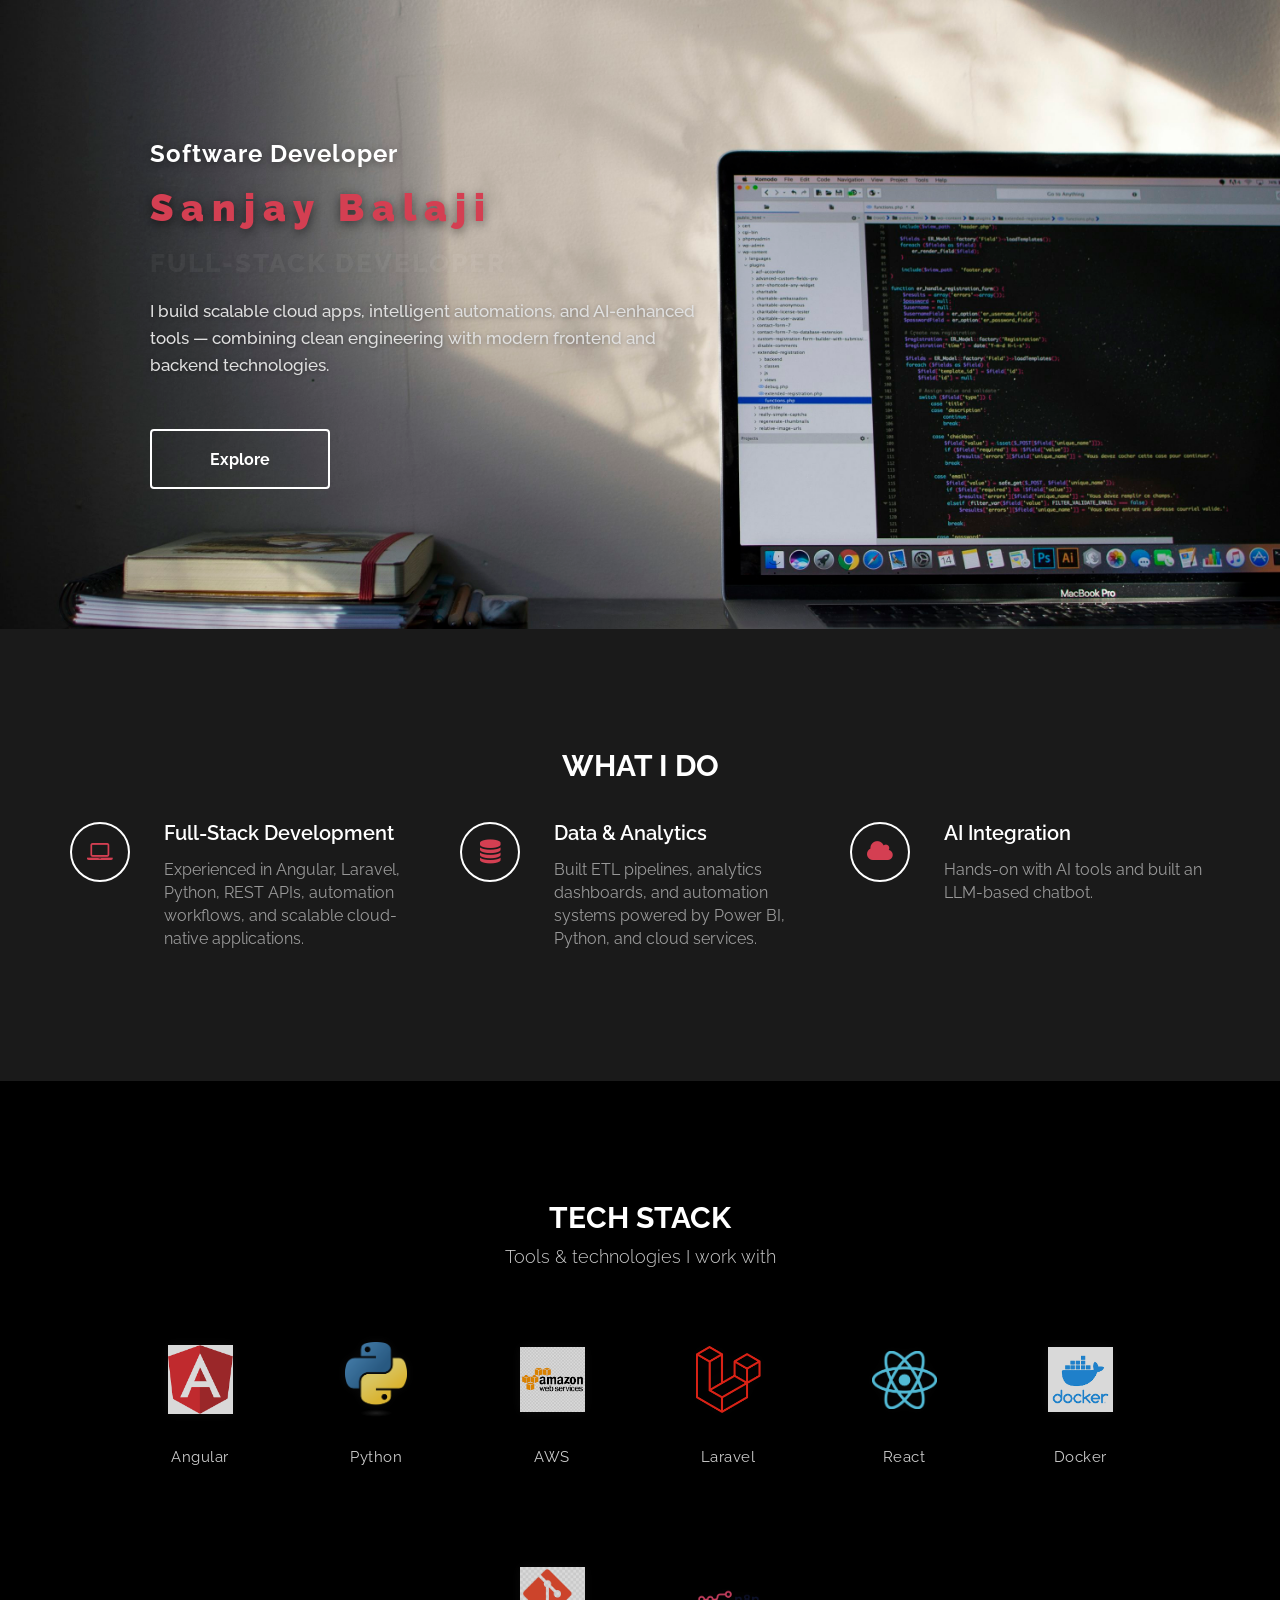
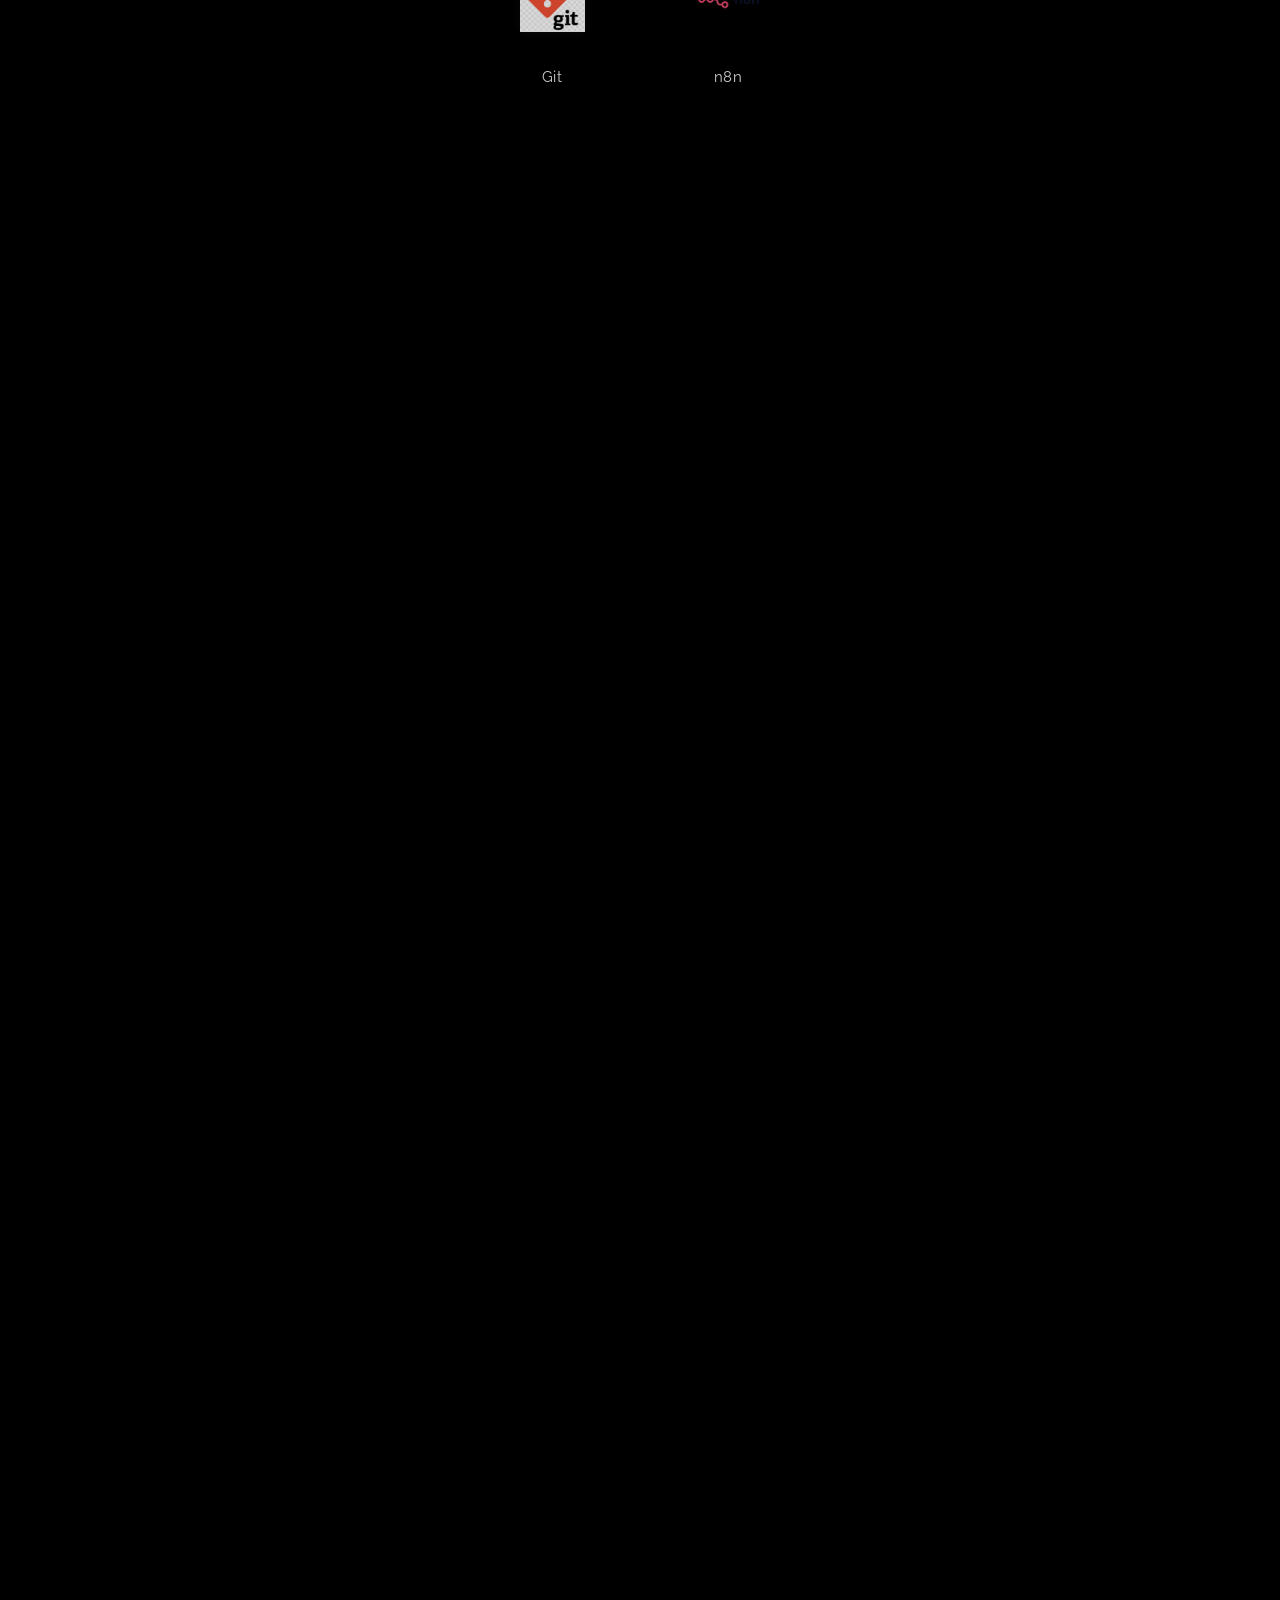
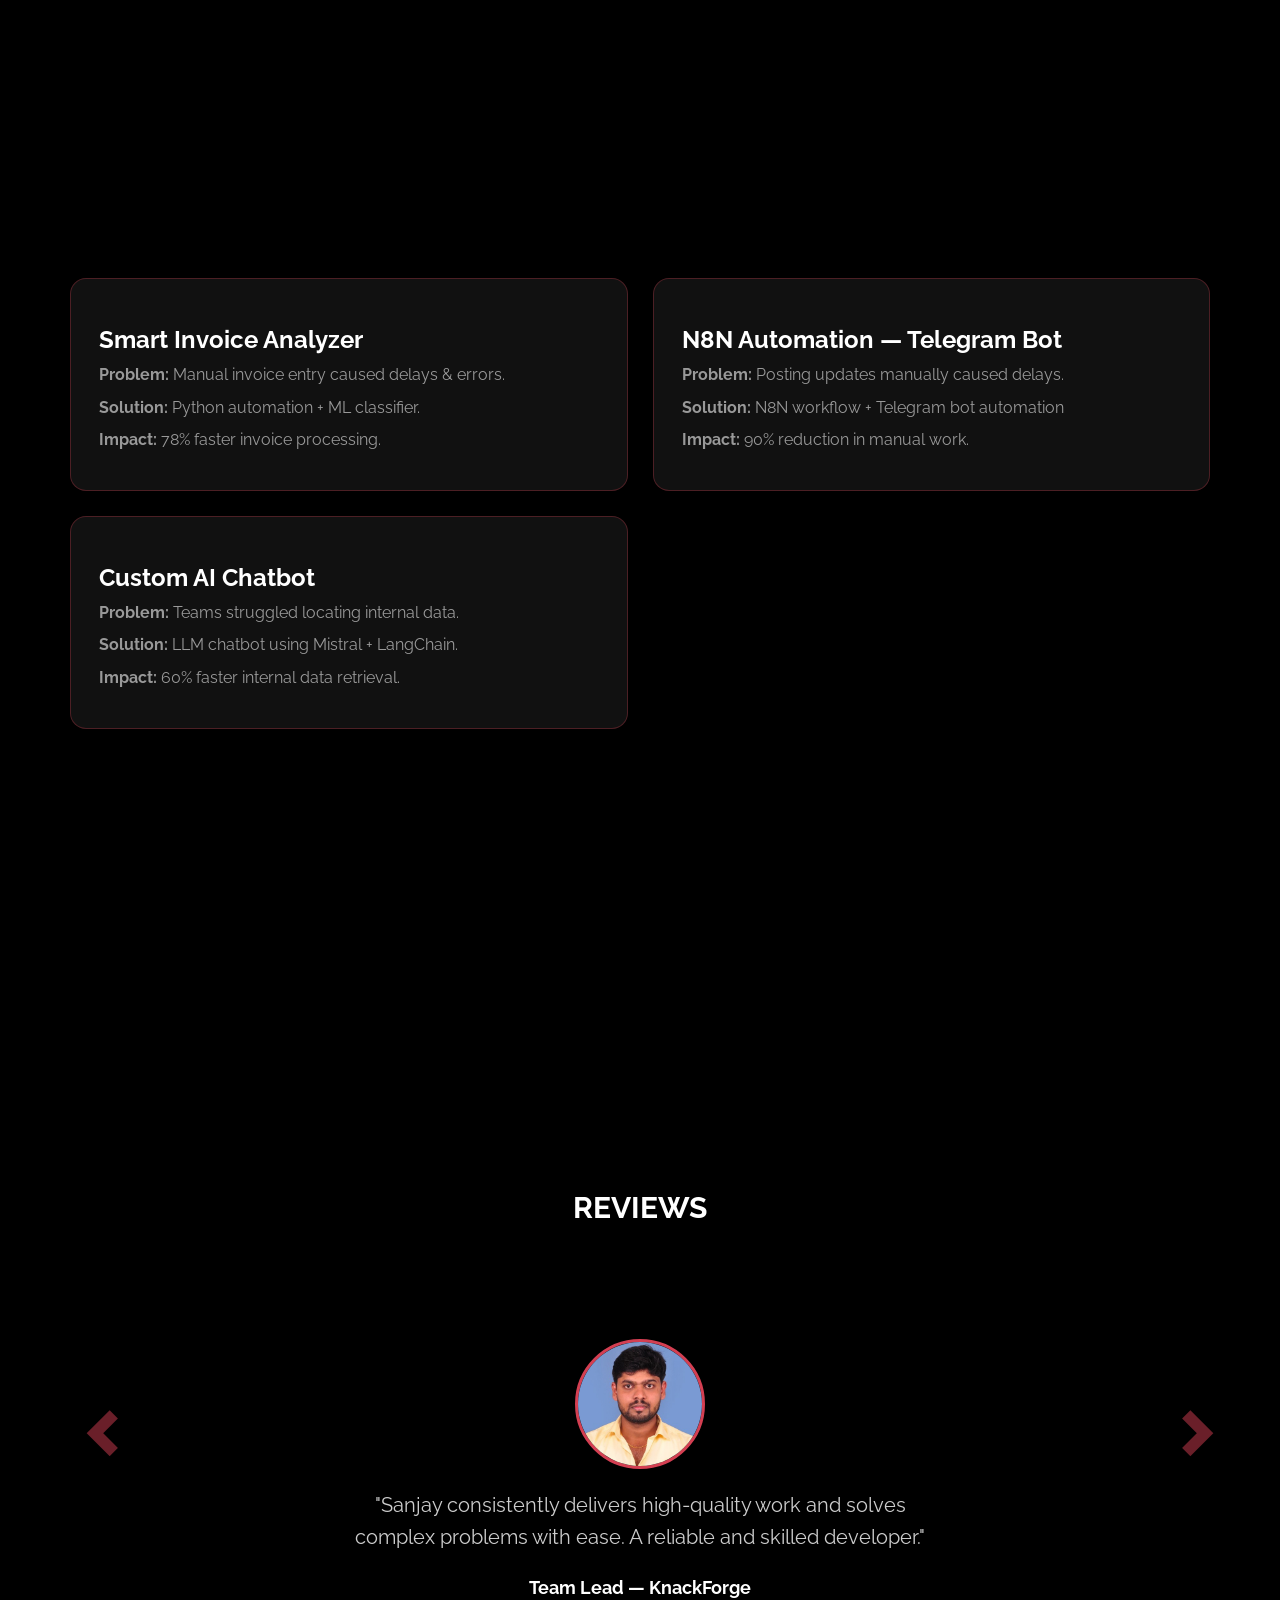
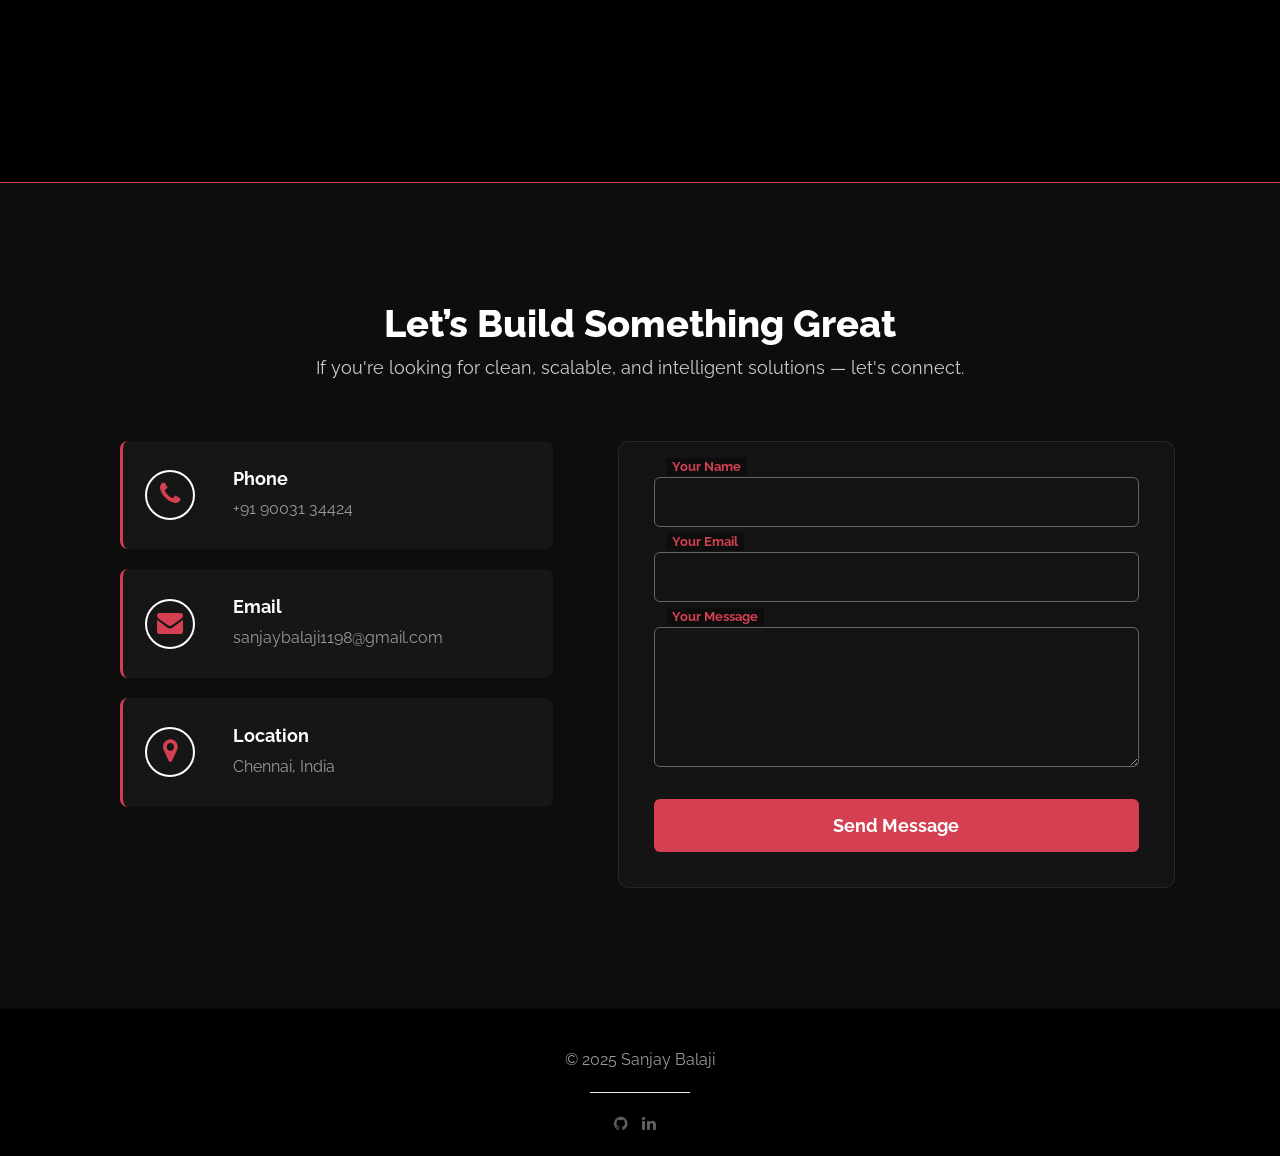
==== index.html @ 3f375da8 "Add files via upload" ====
<!DOCTYPE html>
<html lang="en">

<head>
	<meta charset="utf-8">
	<title>Sanjay Balaji - Portfolio</title>
	<meta name="viewport" content="width=device-width, initial-scale=1">
	<link rel="stylesheet" href="css/animate.min.css">
	<link rel="stylesheet" href="css/bootstrap.min.css">
	<link rel="stylesheet" href="css/font-awesome.min.css">
	<link href="https://fonts.googleapis.com/css?family=Raleway:400,300,700,800" rel="stylesheet" type="text/css">
	<link rel="stylesheet" href="css/jquery.fullPage.css">
	<link rel="stylesheet" href="css/templatemo-style.css">
</head>

<body>
	<div id="fullpage">
		<!-- HOME -->
		<div id="home" class="section">
			<div class="container">
				<div class="row">
					<div class="col-md-12"></div>
					<div class="col-md-6 wow fadeIn home-content" data-wow-delay="0.9s">
						<h3>Software Developer</h3>
						<h1>Sanjay Balaji</h1>
						<h2 class="rotate">FULL-STACK DEVELOPER, DATA & ANALYTICS ENTHUSIAST</h2>
						<p>I build scalable cloud apps, intelligent automations, and AI-enhanced tools — combining clean
							engineering with modern frontend and backend technologies.</p>
						<a href="#work" class="btn btn-default smoothScroll wow fadeInUp"
							data-wow-delay="1s">Explore</a>
					</div>
					<div class="col-md-2"></div>
				</div>
			</div>
		</div>

		<!-- WHAT I DO -->
		<div id="work" class="section ">
			<div class="container">
				<div class="row">
					<div class="col-md-12 wow bounce">
						<h2>WHAT I DO</h2>
					</div>
				</div>

				<div class="row">
					<div class="col-md-4 col-xs-11 wow fadeInUp" data-wow-delay="0.6s">
						<div class="media">
							<div class="media-object media-left"><i class="fa fa-laptop"></i></div>
							<div class="media-body">
								<h3 class="media-heading">Full-Stack Development</h3>
								<p>Experienced in Angular, Laravel, Python, REST APIs, automation workflows, and
									scalable cloud-native applications.</p>
							</div>
						</div>
					</div>

					<div class="col-md-4 col-xs-11 wow fadeInUp" data-wow-delay="0.6s">
						<div class="media">
							<div class="media-object media-left"><i class="fa fa-database"></i></div>
							<div class="media-body">
								<h3 class="media-heading">Data & Analytics</h3>
								<p>Built ETL pipelines, analytics dashboards, and automation systems powered by Power
									BI, Python, and cloud services.</p>
							</div>
						</div>
					</div>

					<div class="col-md-4 col-xs-11 wow fadeInUp" data-wow-delay="0.6s">
						<div class="media">
							<div class="media-object media-left"><i class="fa fa-cloud"></i></div>
							<div class="media-body">
								<h3 class="media-heading">AI Integration</h3>
								<p>Hands-on with AI tools and built an LLM-based chatbot.</p>
							</div>
						</div>
					</div>
				</div>
			</div>
		</div>

		<!-- TECH STACK -->
		<div id="skills" class="section">
			<div class="container text-center">
				<h2 class="wow bounce">TECH STACK</h2>
				<p class="sub-text">Tools & technologies I work with</p>

				<div class="skills-wrapper">

					<div class="skill-item"><img src="images/icons/angular.png" alt="Angular"><span>Angular</span></div>
					<div class="skill-item"><img src="images/icons/python.png" alt="Python"><span>Python</span></div>
					<div class="skill-item"><img src="images/icons/aws.png" alt="AWS"><span>AWS</span></div>
					<div class="skill-item"><img src="images/icons/Laravel.svg.png" alt="Laravel"><span>Laravel</span>
					</div>
					<div class="skill-item"><img src="images/icons/React-icon.svg.png" alt="React"><span>React</span>
					</div>
					<div class="skill-item"><img src="images/icons/docker.png" alt="Docker"><span>Docker</span></div>
					<div class="skill-item"><img src="images/icons/git.png" alt="Git"><span>Git</span></div>
					<div class="skill-item"><img src="images/icons/n8n-logo-hd.webp" alt="n8n"><span>n8n</span></div>
				</div>
			</div>
		</div>


		<!-- ABOUT -->
		<div id="about" class="section">
			<div class="container wow fadeIn" data-wow-delay="0.2s">
				<div class="row">
					<div class="col-md-6 col-xs-11 wow fadeInLeft" data-wow-delay="0.4s">
						<h2>ABOUT ME</h2>
						<h4>SOFTWARE DEVELOPER • ANALYTICS & AI ENTHUSIAST</h4>
						<p>Passionate about building efficient and scalable applications while leveraging analytics and
							AI to deliver intelligent, data-driven solutions.</p>
						<p>I enjoy exploring LLMs, workflow automation, cloud engineering, and creating tools that make
							business processes smarter and faster.</p>
					</div>

					<div class="col-md-6 col-xs-11 wow fadeInRight" data-wow-delay="0.6s">
						<span class="text-top">Full-Stack Development <small>90%</small></span>
						<div class="progress">
							<div class="progress-bar progress-bar-danger" style="width: 90%"></div>
						</div>

						<span>Python Automation <small>85%</small></span>
						<div class="progress">
							<div class="progress-bar progress-bar-danger" style="width: 85%"></div>
						</div>

						<span>Data Analytics <small>80%</small></span>
						<div class="progress">
							<div class="progress-bar progress-bar-danger" style="width: 80%"></div>
						</div>

						<span>AI / LLM <small>75%</small></span>
						<div class="progress">
							<div class="progress-bar progress-bar-danger" style="width: 75%"></div>
						</div>
					</div>
				</div>
			</div>
		</div>


		<!-- EXPERIENCE TIMELINE -->
		<div id="experience" class="section">
			<div class="container wow fadeInUp" data-wow-delay="0.3s">
				<h2 class="text-center" style="margin-top:120px;">EXPERIENCE</h2>

				<div class="timeline">
					<div class="timeline-item wow fadeInLeft" data-wow-delay="0.4s">
						<h3>Software Developer — Pitcrew Rewards</h3>
						<span>2024 – Present</span>
						<p>Leading core SaaS platform enhancements with the CTO, improving stability, performance, and
							user
							experience at scale.</p>
						<p>Implemented AI-driven modules, optimized workflows, and modernized UI components — resulting
							in
							smoother navigation and measurable speed gains.</p>
					</div>

					<div class="timeline-item wow fadeInRight" data-wow-delay="0.6s">
						<h3>Full-Stack Engineer — KnackForge</h3>
						<span>2022 – 2024</span>
						<p>Developed cloud-native applications, automation systems, and analytics dashboards using
							Python,
							React, Laravel, and AWS services.</p>
						<p>Collaborated with designers, senior engineers, and clients to deliver reliable, feature-rich
							solutions that improved business efficiency and operational accuracy.</p>
					</div>
				</div>
			</div>
		</div>


		<!-- CASE STUDIES -->

		<!-- CASE STUDIES -->
		<div id="case-studies" class="section">
			<div class="container">
				<h2 class="wow fadeIn text-center">CASE STUDIES</h2>

				<div class="masonry-grid">

					<!-- BOX 1 -->
					<div class="masonry-item wow fadeInUp" data-wow-delay="0.2s">
						<div class="case-box modern-case">
							<h3>Smart Invoice Analyzer</h3>
							<p><strong>Problem:</strong> Manual invoice entry caused delays & errors.</p>
							<p><strong>Solution:</strong> Python automation + ML classifier.</p>
							<p><strong>Impact:</strong> 78% faster invoice processing.</p>
						</div>
					</div>

					<!-- BOX 2 -->
					<div class="masonry-item wow fadeInUp" data-wow-delay="0.3s">
						<div class="case-box modern-case">
							<h3>Custom AI Chatbot</h3>
							<p><strong>Problem:</strong> Teams struggled locating internal data.</p>
							<p><strong>Solution:</strong> LLM chatbot using Mistral + LangChain.</p>
							<p><strong>Impact:</strong> 60% faster internal data retrieval.</p>
						</div>
					</div>

					<!-- BOX 3 -->
					<div class="masonry-item wow fadeInUp" data-wow-delay="0.4s">
						<div class="case-box modern-case">
							<h3>N8N Automation — Telegram Bot</h3>
							<p><strong>Problem:</strong> Posting updates manually caused delays.</p>
							<p><strong>Solution:</strong> N8N workflow + Telegram bot automation</p>
							<p><strong>Impact:</strong> 90% reduction in manual work.</p>
						</div>
					</div>

				</div>
			</div>
		</div>




		<!-- TESTIMONIALS -->
		<div id="reviews" class="section">
			<div class="container">

				<h2 class="wow bounce text-center">REVIEWS</h2>

				<div class="review-wrapper">

					<a class="left carousel-control" href="#reviewSlider" data-slide="prev">
						<span class="glyphicon glyphicon-chevron-left"></span>
					</a>

					<div id="reviewSlider" class="carousel slide" data-ride="carousel">
						<div class="carousel-inner">

							<div class="item active">
								<img class="review-pic" src="images/prakashna.jpg">
								<p class="review-text">"Sanjay consistently delivers high‑quality work and solves
									complex
									problems with ease. A reliable and skilled developer."</p>
								<h4>Team Lead — KnackForge</h4>
							</div>

							<div class="item">
								<img class="review-pic" src="images/larry.jpg">
								<p class="review-text">"Sanjay delivers high-quality work with impressive speed. He
									tackles
									complex tasks confidently and transforms business needs into clean, efficient
									solutions.
									A dependable full-stack developer who consistently adds value"</p>
								<h4>Larry Czerwonka — CTO, Pitcrew Rewards</h4>
							</div>

						</div>
					</div>

					<a class="right carousel-control" href="#reviewSlider" data-slide="next">
						<span class="glyphicon glyphicon-chevron-right"></span>
					</a>

				</div>

			</div>
		</div>


		<!-- CONTACT / CTA - MODERN VERSION -->
		<section id="contact" class="contact-section">
			<div class="container">

				<!-- CTA Title -->
				<div class="contact-header">
					<h2>Let’s Build Something Great</h2>
					<p>If you're looking for clean, scalable, and intelligent solutions — let's connect.</p>
				</div>

				<div class="row contact-row">

					<!-- CONTACT DETAILS -->
					<div class="col-md-5 contact-info">

						<div class="info-card">
							<i class="fa fa-phone"></i>
							<div>
								<h4>Phone</h4>
								<p>+91 90031 34424</p>
							</div>
						</div>

						<div class="info-card">
							<i class="fa fa-envelope"></i>
							<div>
								<h4>Email</h4>
								<p>sanjaybalaji1198@gmail.com</p>
							</div>
						</div>

						<div class="info-card">
							<i class="fa fa-map-marker"></i>
							<div>
								<h4>Location</h4>
								<p>Chennai, India</p>
							</div>
						</div>

					</div>

					<!-- CONTACT FORM -->
					<div class="col-md-6 contact-form">

						<form action="https://formspree.io/f/xzzorylq" method="POST">

							<div class="form-group floating">
								<input type="text" name="name" required>
								<label>Your Name</label>
							</div>

							<div class="form-group floating">
								<input type="email" name="email" required>
								<label>Your Email</label>
							</div>

							<div class="form-group floating">
								<textarea rows="5" name="message" required></textarea>
								<label>Your Message</label>
							</div>

							<button type="submit" class="btn-submit">Send Message</button>
						</form>


					</div>

				</div>
			</div>
		</section>

		<!-- FOOTER -->
		<footer>
			<div class="container">
				<div class="row">
					<div class="col-md-12 wow fadeIn" data-wow-delay="0.9s">
						<p>© 2025 Sanjay Balaji</p>
						<hr>
						<ul class="social-icon">
							<li><a href="https://github.com/sanjay-dot" class="fa fa-github"></a></li>
							<li><a href="https://www.linkedin.com/in/sanjay-balaji-56a20a19b/"
									class="fa fa-linkedin"></a>
							</li>
						</ul>
					</div>
				</div>
			</div>
		</footer>
	</div>
	<script>
		document.querySelector("form").addEventListener("submit", async function (e) {
			e.preventDefault();

			const form = e.target;
			const btn = form.querySelector(".btn-submit");
			btn.innerHTML = "Sending...";

			let response = await fetch(form.action, {
				method: "POST",
				body: new FormData(form),
				headers: { 'Accept': 'application/json' }
			});

			if (response.ok) {
				alert("Message sent successfully! I’ll get back to you shortly 👍");
				form.reset();
				btn.innerHTML = "Send Message";
			} else {
				alert("There was an error. Please try again.");
				btn.innerHTML = "Send Message";
			}
		});
	</script>
	<script src="https://ajax.googleapis.com/ajax/libs/jquery/1.11.3/jquery.min.js"></script>
	<script src="https://maxcdn.bootstrapcdn.com/bootstrap/3.4.1/js/bootstrap.min.js"></script>

	<script src="js/jquery.js"></script>
	<script src="js/bootstrap.min.js"></script>
	<script src="js/jquery.fullPage.js"></script>
	<script src="js/smoothscroll.js"></script>
	<script src="js/wow.min.js"></script>
	<script src="js/jquery.simple-text-rotator.js"></script>
	<script src="js/custom.js"></script>
</body>

</html>
---- css/templatemo-style.css ----
/*

Lavish HTML CSS Template

https://templatemo.com/tm-458-lavish
		
*/

body
{
	background: #000000;
	color: #999;
	font-family: 'Raleway', sans-serif;
	font-size: 16px;
	font-weight: 400;
}

/* start all section */
#home,
#home .fp-slide,
#home .fp-tableCell,

#work,
#work .fp-slide,
#work .fp-tableCell,

#about,
#about .fp-slide,
#about .fp-tableCell,

#contact,
#contact .fp-slide,
#contact .fp-tableCell,

#portfolio,
#portfolio .fp-slide,
#portfolio .fp-tableCell,

footer,
footer .fp-slide,
footer .fp-tableCell
{
    height: auto !important;
}

/* end all section */

/* start all heading */
h1,h2,h3,h4,h5
    {
        color: #ffffff;
        font-weight: bold;
    }
/* end all heading */

/* start all section */
#work, #about, #portfolio, #contact
    {
        padding-top: 100px;
        padding-bottom: 120px;
    }
/* end all section */

/* start simpletextrotator */
.rotating {
  display: inline-block;
  -webkit-transform-style: preserve-3d;
  -moz-transform-style: preserve-3d;
  -ms-transform-style: preserve-3d;
  -o-transform-style: preserve-3d;
  transform-style: preserve-3d;
  -webkit-transform: rotateX(0) rotateY(0) rotateZ(0);
  -moz-transform: rotateX(0) rotateY(0) rotateZ(0);
  -ms-transform: rotateX(0) rotateY(0) rotateZ(0);
  -o-transform: rotateX(0) rotateY(0) rotateZ(0);
  transform: rotateX(0) rotateY(0) rotateZ(0);
  -webkit-transition: 0.5s;
  -moz-transition: 0.5s;
  -ms-transition: 0.5s;
  -o-transition: 0.5s;
  transition: 0.5s;
  -webkit-transform-origin-x: 50%;
}

.rotating.flip {
  position: relative;
}

.rotating .front, .rotating .back {
  left: 0;
  top: 0;
  -webkit-backface-visibility: hidden;
  -moz-backface-visibility: hidden;
  -ms-backface-visibility: hidden;
  -o-backface-visibility: hidden;
  backface-visibility: hidden;
}

.rotating .front {
  position: absolute;
  display: inline-block;
  -webkit-transform: translate3d(0,0,1px);
  -moz-transform: translate3d(0,0,1px);
  -ms-transform: translate3d(0,0,1px);
  -o-transform: translate3d(0,0,1px);
  transform: translate3d(0,0,1px);
}

.rotating.flip .front {
  z-index: 1;
}

.rotating .back {
  display: block;
  opacity: 0;
}

.rotating.spin {
  -webkit-transform: rotate(360deg) scale(0);
  -moz-transform: rotate(360deg) scale(0);
  -ms-transform: rotate(360deg) scale(0);
  -o-transform: rotate(360deg) scale(0);
  transform: rotate(360deg) scale(0);
}

.rotating.flip .back {
  z-index: 2;
  display: block;
  opacity: 1;
  
  -webkit-transform: rotateY(180deg) translate3d(0,0,0);
  -moz-transform: rotateY(180deg) translate3d(0,0,0);
  -ms-transform: rotateY(180deg) translate3d(0,0,0);
  -o-transform: rotateY(180deg) translate3d(0,0,0);
  transform: rotateY(180deg) translate3d(0,0,0);
}

.rotating.flip.up .back {
  -webkit-transform: rotateX(180deg) translate3d(0,0,0);
  -moz-transform: rotateX(180deg) translate3d(0,0,0);
  -ms-transform: rotateX(180deg) translate3d(0,0,0);
  -o-transform: rotateX(180deg) translate3d(0,0,0);
  transform: rotateX(180deg) translate3d(0,0,0);
}

.rotating.flip.cube .front {
  -webkit-transform: translate3d(0,0,100px) scale(0.9,0.9);
  -moz-transform: translate3d(0,0,100px) scale(0.85,0.85);
  -ms-transform: translate3d(0,0,100px) scale(0.85,0.85);
  -o-transform: translate3d(0,0,100px) scale(0.85,0.85);
  transform: translate3d(0,0,100px) scale(0.85,0.85);
}

.rotating.flip.cube .back {
  -webkit-transform: rotateY(180deg) translate3d(0,0,100px) scale(0.9,0.9);
  -moz-transform: rotateY(180deg) translate3d(0,0,100px) scale(0.85,0.85);
  -ms-transform: rotateY(180deg) translate3d(0,0,100px) scale(0.85,0.85);
  -o-transform: rotateY(180deg) translate3d(0,0,100px) scale(0.85,0.85);
  transform: rotateY(180deg) translate3d(0,0,100px) scale(0.85,0.85);
}

.rotating.flip.cube.up .back {
  -webkit-transform: rotateX(180deg) translate3d(0,0,100px) scale(0.9,0.9);
  -moz-transform: rotateX(180deg) translate3d(0,0,100px) scale(0.85,0.85);
  -ms-transform: rotateX(180deg) translate3d(0,0,100px) scale(0.85,0.85);
  -o-transform: rotateX(180deg) translate3d(0,0,100px) scale(0.85,0.85);
  transform: rotateX(180deg) translate3d(0,0,100px) scale(0.85,0.85);
}
/* end simpletextrotator */

/* start home */       
#home
	{
        background: url('../images/bg-3.jpg');
        background-size: cover;
        background-repeat: no-repeat;
        padding-top: 120px;
        padding-bottom: 140px;
        text-align: center;
	}
#home h3 {
    color: #ffffff;
    font-weight: 700;
    font-size: 24px;
    letter-spacing: 1px;
    text-shadow: 0 2px 8px rgba(0,0,0,0.4);
}
.profile-pic {
    width: 150px;
    height: 150px;
    border-radius: 50%;
    object-fit: cover;
    border: 3px solid #D43F52;
    margin: 20px 0;
    box-shadow: 0px 4px 18px rgba(0,0,0,0.4);
}
.profile-pic:hover {
    transform: scale(1.05);
    transition: 0.3s ease;
    box-shadow: 0px 6px 25px rgba(212,63,82,0.6);
}
#home h1 {
    color: #D43F52;
    font-size: 38px;
    font-weight: 900;
    letter-spacing: 8px;
    text-shadow: 0 3px 12px rgba(0,0,0,0.6);
}

#home h2 {
    color: #ffffff;
    font-weight: 800;
    font-size: 26px;
    letter-spacing: 2px;
    margin-top: 20px;
    text-shadow: 0 2px 10px rgba(0,0,0,0.5);
}

#home p {
    color: #e0e0e0;
    font-size: 17px;
    line-height: 1.6;
    font-weight: 500;
    margin-top: 20px;
    text-shadow: 0 1px 5px rgba(0,0,0,0.4);
}
#home .btn
    {
        background: transparent;
        border: 2px solid #ffffff;
        color: #ffffff;
        font-size: 16px;
        font-weight: bold;
        width: 180px;
        height: 60px;
        margin-top: 40px;
        padding-top: 18px;
        transition: all 0.4s ease-in-out;
    }
#home .btn:hover
    {
        background: #D43F52;
        border-color: transparent;
    }
    #home .home-content {
    text-align: left !important;
    margin-left: 80px;   /* adjust this value as needed */
}
/* end home */

/* start work */
#work
    {
        background: #1a1a1a;
    }
#work h2
    {
        text-align: center;
    }

#work .media
    {
      margin-top: 30px;
    }
	
#work .media .fa
    {
        border: 2px solid #ffffff;
        border-radius: 50%;
        color: #D43F52;
        font-size: 24px;
        margin-right: 24px;
        width: 60px;
        height: 60px;
        line-height: 55px;
        text-align: center;
        vertical-align: middle;
        transition: all 0.4s ease-in;
    }
#work .media .fa:hover
    {
        background: #ffffff;
        cursor: pointer;
    }
#work .media .media-heading
    {
        font-weight: 600;
        font-size: 20px;
        padding-bottom: 10px;
    }
/* end work */

/* start about */
#about h4
    {
        padding: 15px 0;
		color: #D43F52;
    }
#about .progress
    {
        border-radius: 4px;
        background: #ffffff;
        height: 4px;
    }
#about .progress .progress-bar-danger
    {
        background: #D43F52;
    }
#about .text-top
    {
        padding-top: 50px;
    }
#about span
    {
        color: #ffffff;
        font-weight: bold;
        display: block;
        padding-bottom: 6px;
    }
#about small
    {
        font-weight: bold;
        float: right;
    }
/* end about */

/* start portfolio */
#portfolio
    {
        background: #1a1a1a;
        text-align: center;
    }
#portfolio h2
    {
        padding-bottom: 30px;
    }
#portfolio .portfolio-thumb
    {
        overflow: hidden;
        position: relative;
        margin-bottom: 30px;
    }
#portfolio .portfolio-thumb .portfolio-overlay
    {
        background: #D43F52;
        top: 0;
        left: 0;
        right: 0;
        bottom: 0;
        opacity: 0;
        width: 100%;
        height: 100%;
        position: absolute;
        padding-top: 60px;
        transition: all 0.4s ease-in-out;
    }
#portfolio .portfolio-thumb:hover .portfolio-overlay
    {
        cursor: pointer;
        opacity: 0.8;
        transform: scale(0.9);
    }
/* end portfolio */

/* start contact */

#contact address
    {
      padding-bottom: 18px;
    }
	
#contact .contact-title
    {
		font-size: 24px;
		font-weight: bold;
        padding-bottom: 20px;
		color: #ffffff;
    }
#contact .fa
    {
        border: 2px solid #ffffff;
        border-radius: 50%;
        color: #D43F52;
        width: 50px;
        height: 50px;
        line-height: 45px;
        text-align: center;
        margin-right: 20px;
    }
#contact .form-control
    {
        background: transparent;
        border: 2px solid #999;
        border-radius: 0;
        box-shadow: none;
        color: #ffffff;
        margin-bottom: 20px;
    }
#contact input
    {
        height: 50px;
    }
#contact input[type="submit"]
    {
        background: #D43F52;
        border: 2px solid transparent;
        color: #ffffff;
        font-weight: bold;
        transition: all 0.4s ease-in-out;
    }
#contact input[type="submit"]:hover
    {
        background: #ffffff;
        color: #D43F52;
    }
/* end contact */

/* start footer */
footer
    {
        border-top: 1px solid #090909;
        text-align: center;
        padding-top: 40px;
        padding-bottom: 20px;
    }
footer hr
    {
        width: 100px;
    }
/* end footer */

/* start social icon */
.social-icon
    {
        position: relative;
        padding: 0;
        margin: 0;
    }
.social-icon li
    {
        display: inline-block;
        list-style: none;
    }
.social-icon li a
    {
        border-radius: 50%;
        color: #606060;
        text-decoration: none;
        transition: all 0.4s ease-in-out;
        text-align: center;
        margin-right: 10px;
    }
.social-icon li a:hover
    {
        color: #D43F52;
    }
/* end social icon */
#skills .skills-wrapper img {
    width: 65px;
    opacity: 0.85;
    margin: 18px;
    transition: 0.3s ease;
}
#skills .skills-wrapper img:hover {
    opacity: 1;
    transform: scale(1.15);
}


/* TECH STACK SECTION */
#skills {
    background: #000;
    padding-top: 100px;
    padding-bottom: 70px;
}

#skills .sub-text {
    color: #ccc;
    margin-bottom: 40px;
    font-size: 18px;
    font-weight: 300;
}

/* Wrapper layout */
.skills-wrapper {
    display: flex;
    flex-wrap: wrap;
    justify-content: center;
    gap: 45px;
    margin-top: 20px;
}

/* Individual item */
.skill-item {
    display: flex;
    flex-direction: column;
    align-items: center;
    transition: 0.4s ease;
    padding: 15px;
    border-radius: 10px;
}

/* Logos */
.skill-item img {
    width: 75px;
    height: 75px;
    object-fit: contain;
    opacity: 0.85;
    transition: 0.3s ease;
    filter: drop-shadow(0px 0px 6px rgba(255,255,255,0.05));
}

/* Name label */
.skill-item span {
    margin-top: 12px;
    color: #fff;
    font-size: 15px;
    opacity: 0.8;
    letter-spacing: 0.5px;
}

/* Hover effect */
.skill-item:hover img {
    transform: scale(1.18);
    opacity: 1;
    filter: drop-shadow(0px 0px 10px rgba(212,63,82,0.7));
}

.skill-item:hover span {
    opacity: 1;
    color: #D43F52;
    font-weight: 600;
}

/* Optional subtle floating animation */
.skill-item {
    animation: float 4s ease-in-out infinite;
}

.skill-item:nth-child(even) {
    animation-delay: 1s;
}

@keyframes float {
    0% { transform: translateY(0px); }
    50% { transform: translateY(-6px); }
    100% { transform: translateY(0px); }
}


.timeline {
    margin-top: 40px;
    border-left: 3px solid #D43F52;
    padding-left: 30px;
}
.timeline-item {
    margin-bottom: 40px;
}
.timeline-item h3 {
    color: #fff;
    font-weight: 700;
}
.timeline-item span {
    color: #D43F52;
    font-weight: bold;
    display: block;
    margin-bottom: 10px;
}
.timeline-item p {
    color: #ccc;
}

/* .review-pic {
    width: 90px;
    height: 90px;
    border-radius: 50%;
    margin-bottom: 20px;
}
.review-text {
    color: #ccc;
    font-size: 16px;
    margin-bottom: 10px;
} */
/* CONTACT SECTION */
.contact-section {
    background: #0d0d0d;
    padding: 100px 0;
    border-top: 1px solid #D43F52;
}

.contact-header {
    text-align: center;
    margin-bottom: 60px;
}

.contact-header h2 {
    color: white;
    font-size: 38px;
    font-weight: 800;
}

.contact-header p {
    color: #ccc;
    font-size: 18px;
}

/* CONTACT ROW */
.contact-row {
    display: flex;
    justify-content: center;
    align-items: flex-start;
    gap: 50px;
}

/* LEFT INFO PANEL */
.contact-info .info-card {
    display: flex;
    gap: 18px;
    align-items: center;
    padding: 18px 22px;
    background: rgba(255, 255, 255, 0.04);
    border-left: 3px solid #D43F52;
    border-radius: 8px;
    margin-bottom: 20px;
    transition: 0.3s ease;
}

.contact-info .info-card:hover {
    background: rgba(212,63,82,0.15);
    transform: translateX(4px);
}

.info-card i {
    color: #D43F52;
    font-size: 26px;
}

/* RIGHT FORM PANEL */
.contact-form {
    background: rgba(255, 255, 255, 0.03);
    padding: 35px;
    border-radius: 10px;
    backdrop-filter: blur(8px);
    border: 1px solid rgba(255, 255, 255, 0.08);
}

.floating {
    position: relative;
    margin-bottom: 25px;
}

.floating input,
.floating textarea {
    width: 100%;
    padding: 12px;
    background: transparent;
    border: 1px solid #666;
    color: white;
    border-radius: 6px;
    outline: none;
    font-size: 16px;
}

.floating label {
    position: absolute;
    left: 12px;
    top: 50%;
    transform: translateY(-50%);
    color: #aaa;
    transition: 0.2s ease;
    pointer-events: none;
}

.floating input:focus + label,
.floating input:not(:placeholder-shown) + label,
.floating textarea:focus + label,
.floating textarea:not(:placeholder-shown) + label {
    top: -10px;
    background: #0d0d0d;
    padding: 0 6px;
    color: #D43F52;
    font-size: 13px;
}

/* SUBMIT BUTTON */
.btn-submit {
    width: 100%;
    padding: 14px;
    background: #D43F52;
    color: white;
    border: none;
    border-radius: 6px;
    font-size: 18px;
    font-weight: 700;
    transition: 0.3s ease;
}

.btn-submit:hover {
    background: #ff5c6c;
    transform: translateY(-2px);
    box-shadow: 0 4px 10px rgba(255,0,0,0.3);
}


/* REVIEWS SECTION */
#reviews {
    min-height: 80vh !important; 
    height: auto !important;
    display: flex;
    align-items: center;
    justify-content: center;
    position: relative;
}

/* Center main content */
#reviews .container {
    max-width: 1000px;
    width: 100%;
}

/* Wrapper for carousel and arrows */
.review-wrapper {
    display: flex;
    align-items: center;
    justify-content: center;
    gap: 40px;
    margin-top: 50px;
}

/* Carousel container */
#reviewSlider {
    flex: 1;
    max-width: 700px;
}

/* CRITICAL: Hide all items by default */
#reviewSlider .carousel-inner .item {
    display: none;
    flex-direction: column;
    justify-content: center;
    align-items: center;
    min-height: 400px;
    text-align: center;
}

/* Show only the active item */
#reviewSlider .carousel-inner .item.active {
    display: flex;
}

/* Reviewer image */
.review-pic {
    width: 130px;
    height: 130px;
    border-radius: 50%;
    object-fit: cover;
    margin-bottom: 20px;
    border: 3px solid #D43F52;
}

/* Review text */
.review-text {
    max-width: 600px;
    font-size: 20px;
    color: #ccc;
    line-height: 1.6;
    margin-bottom: 15px;
}

/* Reviewer name */
#reviews h4 {
    color: #fff;
    margin-top: 10px;
}

/* ARROWS */

.carousel-control.left {
    left: 0;
}

.carousel-control.right {
    right: 0;
}
.carousel-control.left span,
.carousel-control.right span {
    font-size: 50px;
    color: #D43F52;
    transition: color 0.3s;
}

.carousel-control.left:hover span,
.carousel-control.right:hover span {
    color: #fff;
}

/* Ensure text never overflows badly */
.modern-case p {
    flex-grow: 1;
    overflow: hidden;
    text-overflow: ellipsis;
}
#case-studies h2 {
    margin-bottom: 50px;
    font-size: 42px;
    letter-spacing: 2px;
}
/* MASONRY GRID */
.masonry-grid {
    column-count: 2;
    column-gap: 25px;
    margin-top: 40px;
}

.masonry-item {
    break-inside: avoid;
    margin-bottom: 25px;
}

/* Ensure consistent card look */
.modern-case {
    background: #111;
    padding: 28px;
    border-radius: 16px;
    border: 1px solid rgba(212,63,82,0.3);
    transition: all 0.35s ease;
    display: block;
}

.modern-case:hover {
    transform: translateY(-6px);
    border-color: #D43F52;
    box-shadow: 0 0 25px rgba(212,63,82,0.4);
}

/* Responsive */
@media (max-width: 992px) {
    .masonry-grid {
        column-count: 1;
    }
}
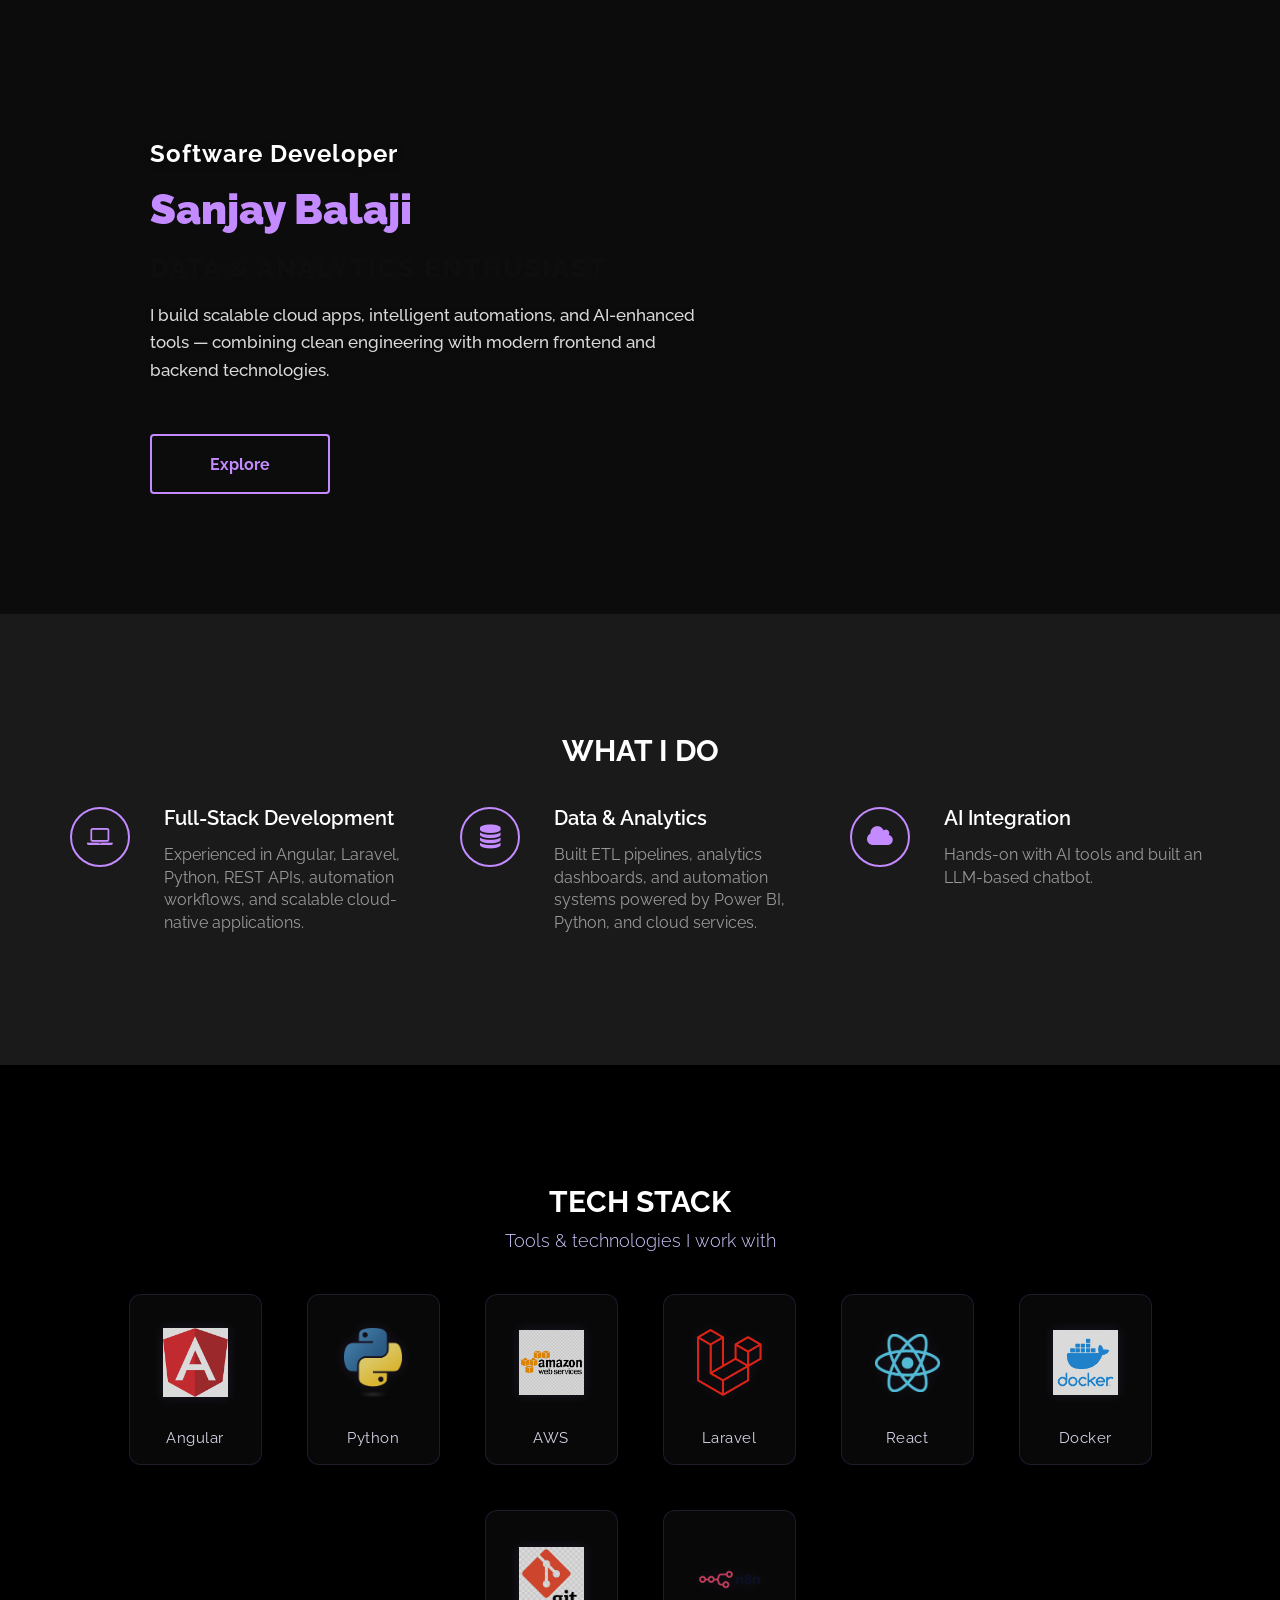
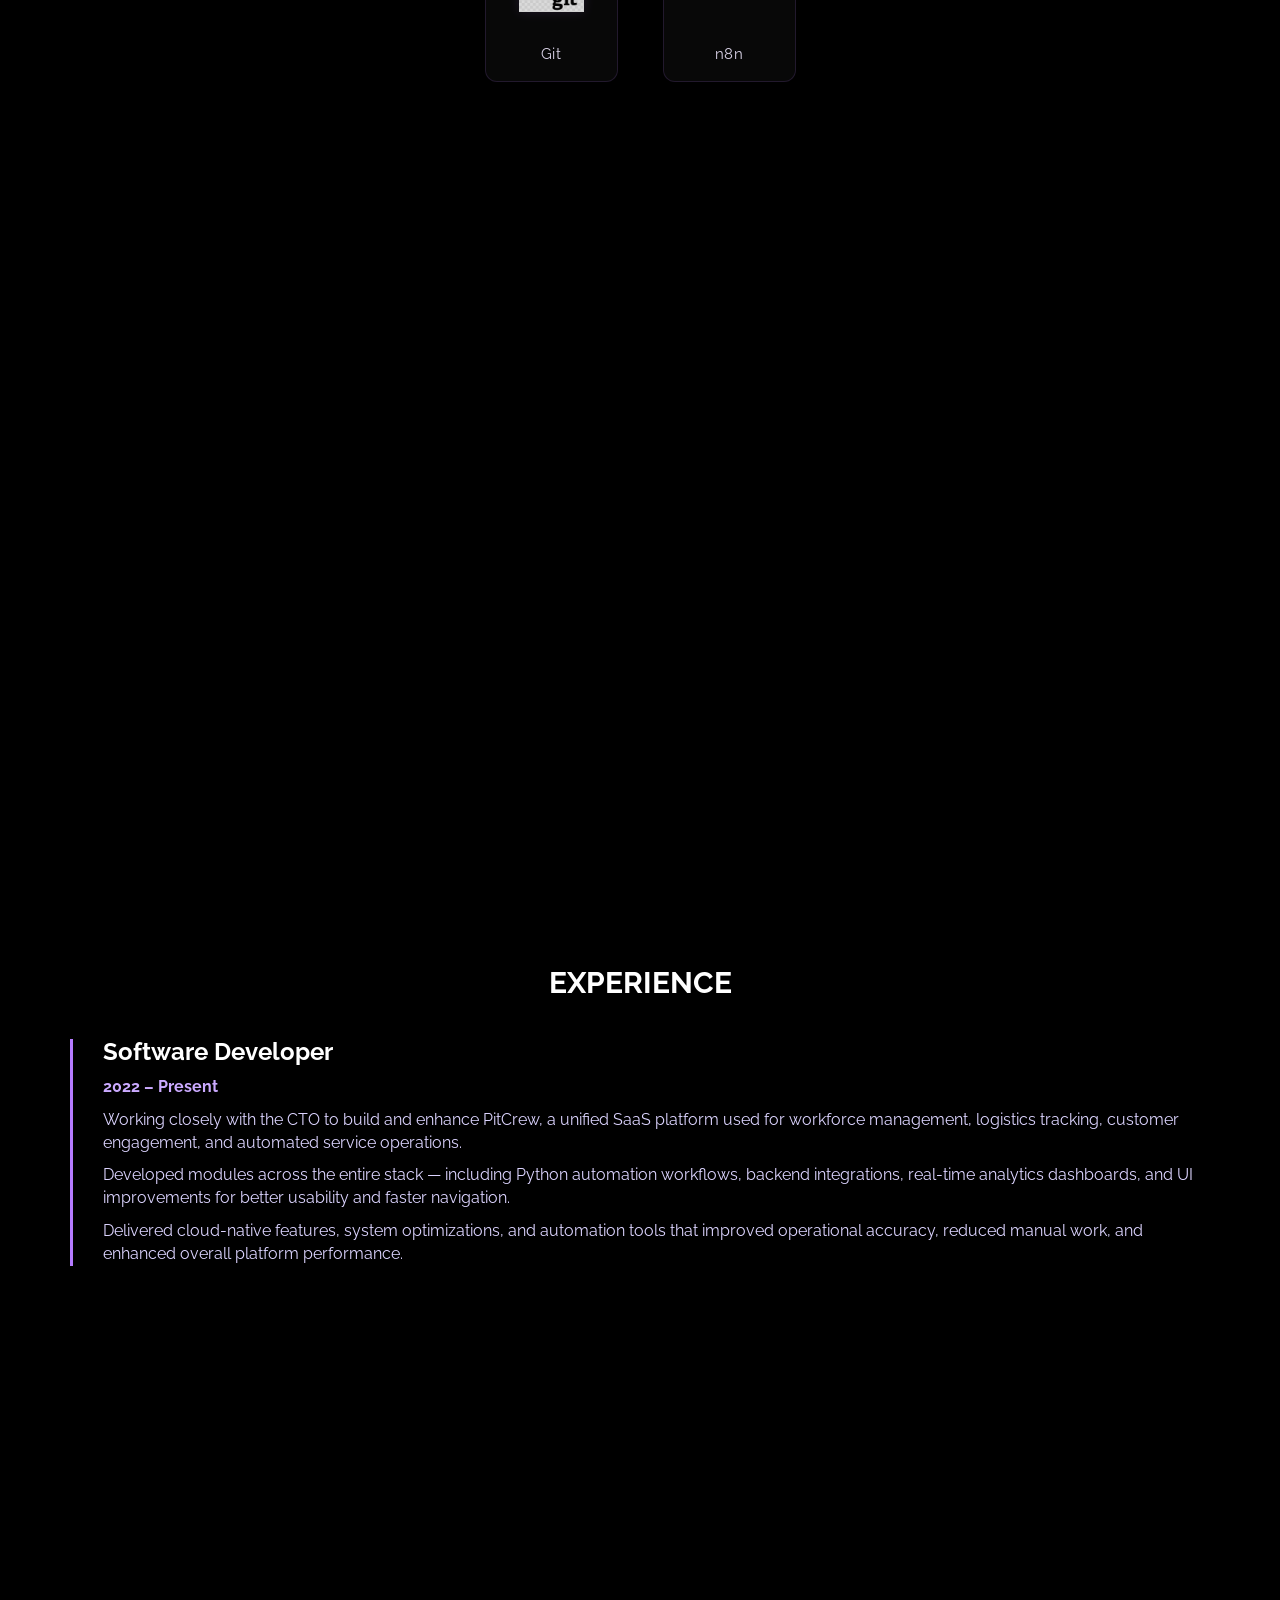
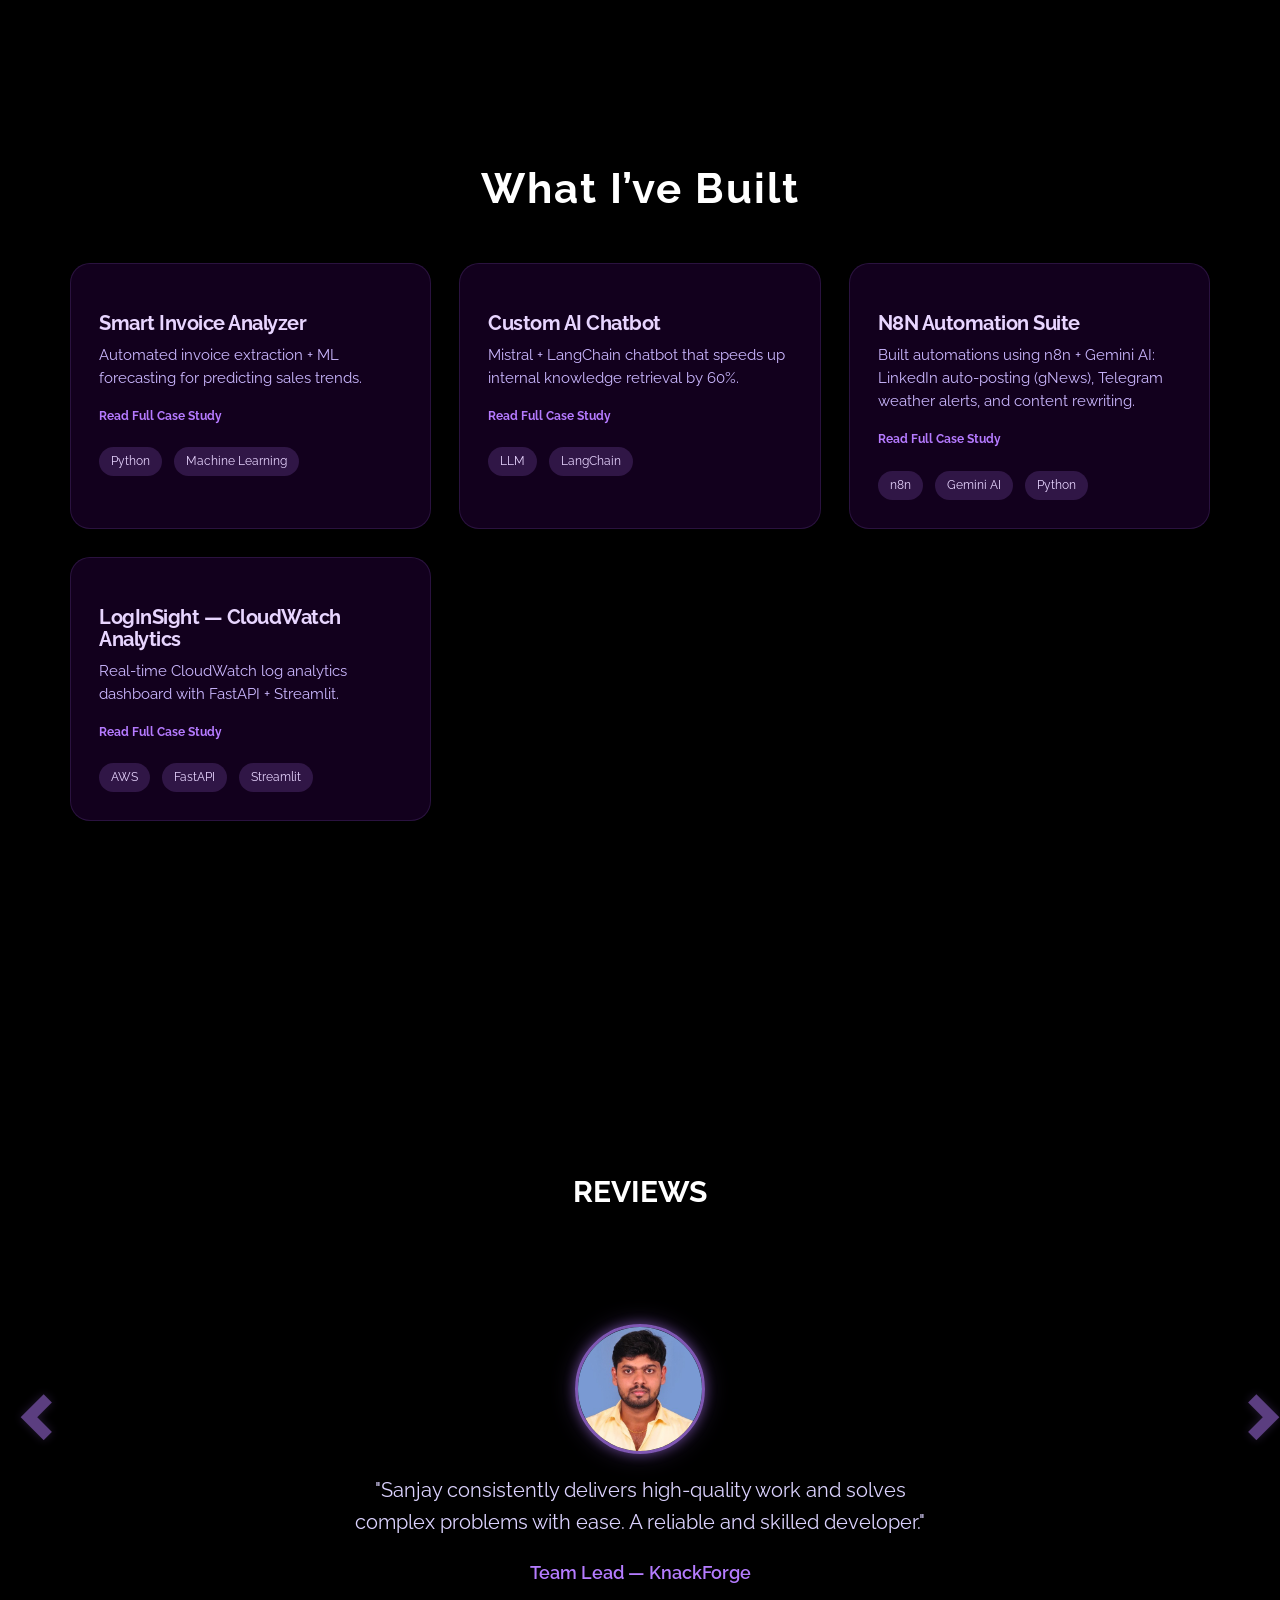
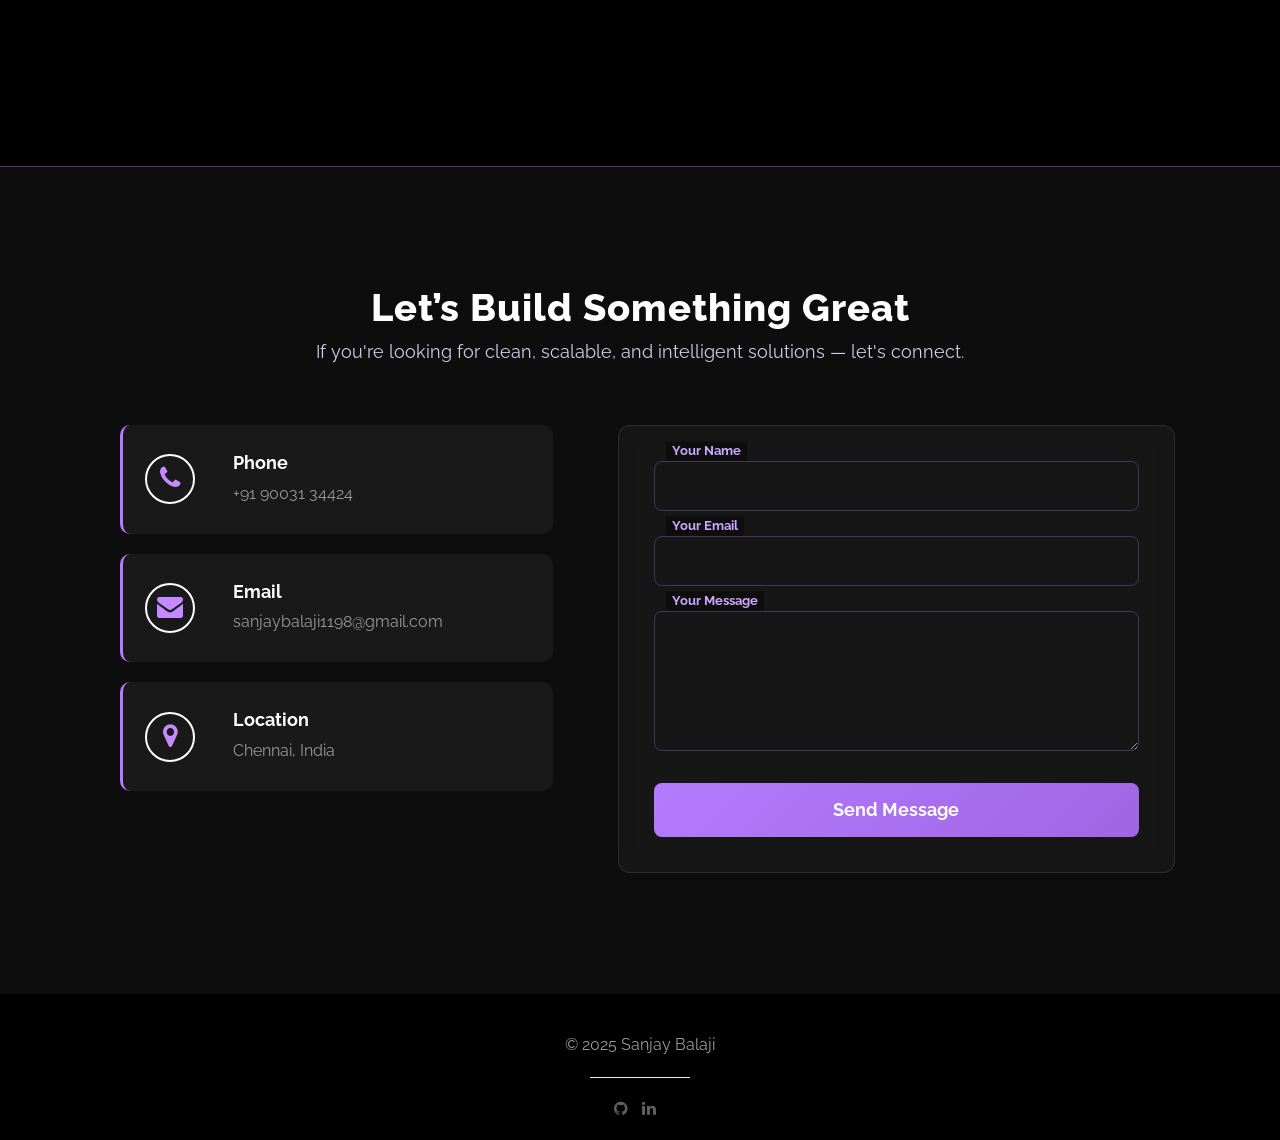
==== commit 77ee6a49: "Initial commit inside docs folder" ====
--- a/index.html
+++ b/index.html
@@ -1,392 +1,483 @@
-<!DOCTYPE html>
-<html lang="en">
-
-<head>
-	<meta charset="utf-8">
-	<title>Sanjay Balaji - Portfolio</title>
-	<meta name="viewport" content="width=device-width, initial-scale=1">
-	<link rel="stylesheet" href="css/animate.min.css">
-	<link rel="stylesheet" href="css/bootstrap.min.css">
-	<link rel="stylesheet" href="css/font-awesome.min.css">
-	<link href="https://fonts.googleapis.com/css?family=Raleway:400,300,700,800" rel="stylesheet" type="text/css">
-	<link rel="stylesheet" href="css/jquery.fullPage.css">
-	<link rel="stylesheet" href="css/templatemo-style.css">
-</head>
-
-<body>
-	<div id="fullpage">
-		<!-- HOME -->
-		<div id="home" class="section">
-			<div class="container">
-				<div class="row">
-					<div class="col-md-12"></div>
-					<div class="col-md-6 wow fadeIn home-content" data-wow-delay="0.9s">
-						<h3>Software Developer</h3>
-						<h1>Sanjay Balaji</h1>
-						<h2 class="rotate">FULL-STACK DEVELOPER, DATA & ANALYTICS ENTHUSIAST</h2>
-						<p>I build scalable cloud apps, intelligent automations, and AI-enhanced tools — combining clean
-							engineering with modern frontend and backend technologies.</p>
-						<a href="#work" class="btn btn-default smoothScroll wow fadeInUp"
-							data-wow-delay="1s">Explore</a>
-					</div>
-					<div class="col-md-2"></div>
-				</div>
-			</div>
-		</div>
-
-		<!-- WHAT I DO -->
-		<div id="work" class="section ">
-			<div class="container">
-				<div class="row">
-					<div class="col-md-12 wow bounce">
-						<h2>WHAT I DO</h2>
-					</div>
-				</div>
-
-				<div class="row">
-					<div class="col-md-4 col-xs-11 wow fadeInUp" data-wow-delay="0.6s">
-						<div class="media">
-							<div class="media-object media-left"><i class="fa fa-laptop"></i></div>
-							<div class="media-body">
-								<h3 class="media-heading">Full-Stack Development</h3>
-								<p>Experienced in Angular, Laravel, Python, REST APIs, automation workflows, and
-									scalable cloud-native applications.</p>
-							</div>
-						</div>
-					</div>
-
-					<div class="col-md-4 col-xs-11 wow fadeInUp" data-wow-delay="0.6s">
-						<div class="media">
-							<div class="media-object media-left"><i class="fa fa-database"></i></div>
-							<div class="media-body">
-								<h3 class="media-heading">Data & Analytics</h3>
-								<p>Built ETL pipelines, analytics dashboards, and automation systems powered by Power
-									BI, Python, and cloud services.</p>
-							</div>
-						</div>
-					</div>
-
-					<div class="col-md-4 col-xs-11 wow fadeInUp" data-wow-delay="0.6s">
-						<div class="media">
-							<div class="media-object media-left"><i class="fa fa-cloud"></i></div>
-							<div class="media-body">
-								<h3 class="media-heading">AI Integration</h3>
-								<p>Hands-on with AI tools and built an LLM-based chatbot.</p>
-							</div>
-						</div>
-					</div>
-				</div>
-			</div>
-		</div>
-
-		<!-- TECH STACK -->
-		<div id="skills" class="section">
-			<div class="container text-center">
-				<h2 class="wow bounce">TECH STACK</h2>
-				<p class="sub-text">Tools & technologies I work with</p>
-
-				<div class="skills-wrapper">
-
-					<div class="skill-item"><img src="images/icons/angular.png" alt="Angular"><span>Angular</span></div>
-					<div class="skill-item"><img src="images/icons/python.png" alt="Python"><span>Python</span></div>
-					<div class="skill-item"><img src="images/icons/aws.png" alt="AWS"><span>AWS</span></div>
-					<div class="skill-item"><img src="images/icons/Laravel.svg.png" alt="Laravel"><span>Laravel</span>
-					</div>
-					<div class="skill-item"><img src="images/icons/React-icon.svg.png" alt="React"><span>React</span>
-					</div>
-					<div class="skill-item"><img src="images/icons/docker.png" alt="Docker"><span>Docker</span></div>
-					<div class="skill-item"><img src="images/icons/git.png" alt="Git"><span>Git</span></div>
-					<div class="skill-item"><img src="images/icons/n8n-logo-hd.webp" alt="n8n"><span>n8n</span></div>
-				</div>
-			</div>
-		</div>
-
-
-		<!-- ABOUT -->
-		<div id="about" class="section">
-			<div class="container wow fadeIn" data-wow-delay="0.2s">
-				<div class="row">
-					<div class="col-md-6 col-xs-11 wow fadeInLeft" data-wow-delay="0.4s">
-						<h2>ABOUT ME</h2>
-						<h4>SOFTWARE DEVELOPER • ANALYTICS & AI ENTHUSIAST</h4>
-						<p>Passionate about building efficient and scalable applications while leveraging analytics and
-							AI to deliver intelligent, data-driven solutions.</p>
-						<p>I enjoy exploring LLMs, workflow automation, cloud engineering, and creating tools that make
-							business processes smarter and faster.</p>
-					</div>
-
-					<div class="col-md-6 col-xs-11 wow fadeInRight" data-wow-delay="0.6s">
-						<span class="text-top">Full-Stack Development <small>90%</small></span>
-						<div class="progress">
-							<div class="progress-bar progress-bar-danger" style="width: 90%"></div>
-						</div>
-
-						<span>Python Automation <small>85%</small></span>
-						<div class="progress">
-							<div class="progress-bar progress-bar-danger" style="width: 85%"></div>
-						</div>
-
-						<span>Data Analytics <small>80%</small></span>
-						<div class="progress">
-							<div class="progress-bar progress-bar-danger" style="width: 80%"></div>
-						</div>
-
-						<span>AI / LLM <small>75%</small></span>
-						<div class="progress">
-							<div class="progress-bar progress-bar-danger" style="width: 75%"></div>
-						</div>
-					</div>
-				</div>
-			</div>
-		</div>
-
-
-		<!-- EXPERIENCE TIMELINE -->
-		<div id="experience" class="section">
-			<div class="container wow fadeInUp" data-wow-delay="0.3s">
-				<h2 class="text-center" style="margin-top:120px;">EXPERIENCE</h2>
-
-				<div class="timeline">
-					<div class="timeline-item wow fadeInLeft" data-wow-delay="0.4s">
-						<h3>Software Developer — Pitcrew Rewards</h3>
-						<span>2024 – Present</span>
-						<p>Leading core SaaS platform enhancements with the CTO, improving stability, performance, and
-							user
-							experience at scale.</p>
-						<p>Implemented AI-driven modules, optimized workflows, and modernized UI components — resulting
-							in
-							smoother navigation and measurable speed gains.</p>
-					</div>
-
-					<div class="timeline-item wow fadeInRight" data-wow-delay="0.6s">
-						<h3>Full-Stack Engineer — KnackForge</h3>
-						<span>2022 – 2024</span>
-						<p>Developed cloud-native applications, automation systems, and analytics dashboards using
-							Python,
-							React, Laravel, and AWS services.</p>
-						<p>Collaborated with designers, senior engineers, and clients to deliver reliable, feature-rich
-							solutions that improved business efficiency and operational accuracy.</p>
-					</div>
-				</div>
-			</div>
-		</div>
-
-
-		<!-- CASE STUDIES -->
-
-		<!-- CASE STUDIES -->
-		<div id="case-studies" class="section">
-			<div class="container">
-				<h2 class="wow fadeIn text-center">CASE STUDIES</h2>
-
-				<div class="masonry-grid">
-
-					<!-- BOX 1 -->
-					<div class="masonry-item wow fadeInUp" data-wow-delay="0.2s">
-						<div class="case-box modern-case">
-							<h3>Smart Invoice Analyzer</h3>
-							<p><strong>Problem:</strong> Manual invoice entry caused delays & errors.</p>
-							<p><strong>Solution:</strong> Python automation + ML classifier.</p>
-							<p><strong>Impact:</strong> 78% faster invoice processing.</p>
-						</div>
-					</div>
-
-					<!-- BOX 2 -->
-					<div class="masonry-item wow fadeInUp" data-wow-delay="0.3s">
-						<div class="case-box modern-case">
-							<h3>Custom AI Chatbot</h3>
-							<p><strong>Problem:</strong> Teams struggled locating internal data.</p>
-							<p><strong>Solution:</strong> LLM chatbot using Mistral + LangChain.</p>
-							<p><strong>Impact:</strong> 60% faster internal data retrieval.</p>
-						</div>
-					</div>
-
-					<!-- BOX 3 -->
-					<div class="masonry-item wow fadeInUp" data-wow-delay="0.4s">
-						<div class="case-box modern-case">
-							<h3>N8N Automation — Telegram Bot</h3>
-							<p><strong>Problem:</strong> Posting updates manually caused delays.</p>
-							<p><strong>Solution:</strong> N8N workflow + Telegram bot automation</p>
-							<p><strong>Impact:</strong> 90% reduction in manual work.</p>
-						</div>
-					</div>
-
-				</div>
-			</div>
-		</div>
-
-
-
-
-		<!-- TESTIMONIALS -->
-		<div id="reviews" class="section">
-			<div class="container">
-
-				<h2 class="wow bounce text-center">REVIEWS</h2>
-
-				<div class="review-wrapper">
-
-					<a class="left carousel-control" href="#reviewSlider" data-slide="prev">
-						<span class="glyphicon glyphicon-chevron-left"></span>
-					</a>
-
-					<div id="reviewSlider" class="carousel slide" data-ride="carousel">
-						<div class="carousel-inner">
-
-							<div class="item active">
-								<img class="review-pic" src="images/prakashna.jpg">
-								<p class="review-text">"Sanjay consistently delivers high‑quality work and solves
-									complex
-									problems with ease. A reliable and skilled developer."</p>
-								<h4>Team Lead — KnackForge</h4>
-							</div>
-
-							<div class="item">
-								<img class="review-pic" src="images/larry.jpg">
-								<p class="review-text">"Sanjay delivers high-quality work with impressive speed. He
-									tackles
-									complex tasks confidently and transforms business needs into clean, efficient
-									solutions.
-									A dependable full-stack developer who consistently adds value"</p>
-								<h4>Larry Czerwonka — CTO, Pitcrew Rewards</h4>
-							</div>
-
-						</div>
-					</div>
-
-					<a class="right carousel-control" href="#reviewSlider" data-slide="next">
-						<span class="glyphicon glyphicon-chevron-right"></span>
-					</a>
-
-				</div>
-
-			</div>
-		</div>
-
-
-		<!-- CONTACT / CTA - MODERN VERSION -->
-		<section id="contact" class="contact-section">
-			<div class="container">
-
-				<!-- CTA Title -->
-				<div class="contact-header">
-					<h2>Let’s Build Something Great</h2>
-					<p>If you're looking for clean, scalable, and intelligent solutions — let's connect.</p>
-				</div>
-
-				<div class="row contact-row">
-
-					<!-- CONTACT DETAILS -->
-					<div class="col-md-5 contact-info">
-
-						<div class="info-card">
-							<i class="fa fa-phone"></i>
-							<div>
-								<h4>Phone</h4>
-								<p>+91 90031 34424</p>
-							</div>
-						</div>
-
-						<div class="info-card">
-							<i class="fa fa-envelope"></i>
-							<div>
-								<h4>Email</h4>
-								<p>sanjaybalaji1198@gmail.com</p>
-							</div>
-						</div>
-
-						<div class="info-card">
-							<i class="fa fa-map-marker"></i>
-							<div>
-								<h4>Location</h4>
-								<p>Chennai, India</p>
-							</div>
-						</div>
-
-					</div>
-
-					<!-- CONTACT FORM -->
-					<div class="col-md-6 contact-form">
-
-						<form action="https://formspree.io/f/xzzorylq" method="POST">
-
-							<div class="form-group floating">
-								<input type="text" name="name" required>
-								<label>Your Name</label>
-							</div>
-
-							<div class="form-group floating">
-								<input type="email" name="email" required>
-								<label>Your Email</label>
-							</div>
-
-							<div class="form-group floating">
-								<textarea rows="5" name="message" required></textarea>
-								<label>Your Message</label>
-							</div>
-
-							<button type="submit" class="btn-submit">Send Message</button>
-						</form>
-
-
-					</div>
-
-				</div>
-			</div>
-		</section>
-
-		<!-- FOOTER -->
-		<footer>
-			<div class="container">
-				<div class="row">
-					<div class="col-md-12 wow fadeIn" data-wow-delay="0.9s">
-						<p>© 2025 Sanjay Balaji</p>
-						<hr>
-						<ul class="social-icon">
-							<li><a href="https://github.com/sanjay-dot" class="fa fa-github"></a></li>
-							<li><a href="https://www.linkedin.com/in/sanjay-balaji-56a20a19b/"
-									class="fa fa-linkedin"></a>
-							</li>
-						</ul>
-					</div>
-				</div>
-			</div>
-		</footer>
-	</div>
-	<script>
-		document.querySelector("form").addEventListener("submit", async function (e) {
-			e.preventDefault();
-
-			const form = e.target;
-			const btn = form.querySelector(".btn-submit");
-			btn.innerHTML = "Sending...";
-
-			let response = await fetch(form.action, {
-				method: "POST",
-				body: new FormData(form),
-				headers: { 'Accept': 'application/json' }
-			});
-
-			if (response.ok) {
-				alert("Message sent successfully! I’ll get back to you shortly 👍");
-				form.reset();
-				btn.innerHTML = "Send Message";
-			} else {
-				alert("There was an error. Please try again.");
-				btn.innerHTML = "Send Message";
-			}
-		});
-	</script>
-	<script src="https://ajax.googleapis.com/ajax/libs/jquery/1.11.3/jquery.min.js"></script>
-	<script src="https://maxcdn.bootstrapcdn.com/bootstrap/3.4.1/js/bootstrap.min.js"></script>
-
-	<script src="js/jquery.js"></script>
-	<script src="js/bootstrap.min.js"></script>
-	<script src="js/jquery.fullPage.js"></script>
-	<script src="js/smoothscroll.js"></script>
-	<script src="js/wow.min.js"></script>
-	<script src="js/jquery.simple-text-rotator.js"></script>
-	<script src="js/custom.js"></script>
-</body>
-
+<!DOCTYPE html>
+<html lang="en">
+
+<head>
+	<meta charset="utf-8">
+	<title>Sanjay Balaji - Portfolio</title>
+	<meta name="viewport" content="width=device-width, initial-scale=1">
+	<link rel="stylesheet" href="css/animate.min.css">
+	<link rel="stylesheet" href="css/bootstrap.min.css">
+	<link rel="stylesheet" href="css/font-awesome.min.css">
+	<link href="https://fonts.googleapis.com/css?family=Raleway:400,300,700,800" rel="stylesheet" type="text/css">
+	<link rel="stylesheet" href="css/jquery.fullPage.css">
+	<link rel="stylesheet" href="css/templatemo-style.css">
+</head>
+
+<body>
+	<div id="fullpage">
+		<!-- HOME -->
+		<div id="home" class="section">
+			<div class="container">
+				<div class="row">
+					<div class="col-md-12"></div>
+					<div class="col-md-6 wow fadeIn home-content" data-wow-delay="0.9s">
+						<h3>Software Developer</h3>
+						<h1 class="shine-text">Sanjay Balaji</h1>
+						<h2 class="rotate">FULL-STACK DEVELOPER, DATA & ANALYTICS ENTHUSIAST</h2>
+						<p>I build scalable cloud apps, intelligent automations, and AI-enhanced tools — combining clean
+							engineering with modern frontend and backend technologies.</p>
+						<a href="#work" class="btn btn-default smoothScroll wow fadeInUp"
+							data-wow-delay="1s">Explore</a>
+					</div>
+					<div class="col-md-2"></div>
+				</div>
+			</div>
+		</div>
+
+		<!-- WHAT I DO -->
+		<div id="work" class="section ">
+			<div class="container">
+				<div class="row">
+					<div class="col-md-12 wow bounce">
+						<h2>WHAT I DO</h2>
+					</div>
+				</div>
+
+				<div class="row">
+					<div class="col-md-4 col-xs-11 wow fadeInUp" data-wow-delay="0.6s">
+						<div class="media">
+							<div class="media-object media-left"><i class="fa fa-laptop"></i></div>
+							<div class="media-body">
+								<h3 class="media-heading">Full-Stack Development</h3>
+								<p>Experienced in Angular, Laravel, Python, REST APIs, automation workflows, and
+									scalable cloud-native applications.</p>
+							</div>
+						</div>
+					</div>
+
+					<div class="col-md-4 col-xs-11 wow fadeInUp" data-wow-delay="0.6s">
+						<div class="media">
+							<div class="media-object media-left"><i class="fa fa-database"></i></div>
+							<div class="media-body">
+								<h3 class="media-heading">Data & Analytics</h3>
+								<p>Built ETL pipelines, analytics dashboards, and automation systems powered by Power
+									BI, Python, and cloud services.</p>
+							</div>
+						</div>
+					</div>
+
+					<div class="col-md-4 col-xs-11 wow fadeInUp" data-wow-delay="0.6s">
+						<div class="media">
+							<div class="media-object media-left"><i class="fa fa-cloud"></i></div>
+							<div class="media-body">
+								<h3 class="media-heading">AI Integration</h3>
+								<p>Hands-on with AI tools and built an LLM-based chatbot.</p>
+							</div>
+						</div>
+					</div>
+				</div>
+			</div>
+		</div>
+
+		<!-- TECH STACK -->
+		<div id="skills" class="section">
+			<div class="container text-center">
+				<h2 class="wow bounce">TECH STACK</h2>
+				<p class="sub-text">Tools & technologies I work with</p>
+
+				<div class="skills-wrapper">
+
+					<div class="skill-item"><img src="images/icons/angular.png" alt="Angular"><span>Angular</span></div>
+					<div class="skill-item"><img src="images/icons/python.png" alt="Python"><span>Python</span></div>
+					<div class="skill-item"><img src="images/icons/aws.png" alt="AWS"><span>AWS</span></div>
+					<div class="skill-item"><img src="images/icons/Laravel.svg.png" alt="Laravel"><span>Laravel</span>
+					</div>
+					<div class="skill-item"><img src="images/icons/React-icon.svg.png" alt="React"><span>React</span>
+					</div>
+					<div class="skill-item"><img src="images/icons/docker.png" alt="Docker"><span>Docker</span></div>
+					<div class="skill-item"><img src="images/icons/git.png" alt="Git"><span>Git</span></div>
+					<div class="skill-item"><img src="images/icons/n8n-logo-hd.webp" alt="n8n"><span>n8n</span></div>
+				</div>
+			</div>
+		</div>
+
+
+		<!-- ABOUT -->
+		<div id="about" class="section">
+			<div class="container wow fadeIn" data-wow-delay="0.2s">
+				<div class="row">
+					<div class="col-md-6 col-xs-11 wow fadeInLeft" data-wow-delay="0.4s">
+						<h2>ABOUT ME</h2>
+						<h4>SOFTWARE DEVELOPER • ANALYTICS & AI ENTHUSIAST</h4>
+						<p>Passionate about building efficient and scalable applications while leveraging analytics and
+							AI to deliver intelligent, data-driven solutions.</p>
+						<p>I enjoy exploring LLMs, workflow automation, cloud engineering, and creating tools that make
+							business processes smarter and faster.</p>
+					</div>
+
+					<div class="col-md-6 col-xs-11 wow fadeInRight" data-wow-delay="0.6s">
+						<span class="text-top">Full-Stack Development <small>90%</small></span>
+						<div class="progress">
+							<div class="progress-bar progress-bar-danger" style="width: 90%"></div>
+						</div>
+
+						<span>Python Automation <small>85%</small></span>
+						<div class="progress">
+							<div class="progress-bar progress-bar-danger" style="width: 85%"></div>
+						</div>
+
+						<span>Data Analytics <small>80%</small></span>
+						<div class="progress">
+							<div class="progress-bar progress-bar-danger" style="width: 80%"></div>
+						</div>
+
+						<span>AI / LLM <small>75%</small></span>
+						<div class="progress">
+							<div class="progress-bar progress-bar-danger" style="width: 75%"></div>
+						</div>
+					</div>
+				</div>
+			</div>
+		</div>
+
+
+		<!-- EXPERIENCE TIMELINE -->
+		<div id="experience" class="section">
+			<div class="container wow fadeInUp" data-wow-delay="0.3s">
+				<h2 class="text-center" style="margin-top:120px;">EXPERIENCE</h2>
+
+				<div class="timeline">
+
+					<div class="timeline-item wow fadeInLeft" data-wow-delay="0.4s">
+						<h3>Software Developer</h3>
+						<span>2022 – Present</span>
+
+						<p>
+							Working closely with the CTO to build and enhance PitCrew, a unified SaaS platform used for
+							workforce management, logistics tracking, customer engagement, and automated service
+							operations.
+						</p>
+
+						<p>
+							Developed modules across the entire stack — including Python automation workflows,
+							backend integrations, real-time analytics dashboards, and UI improvements for better
+							usability
+							and faster navigation.
+						</p>
+
+						<p>
+							Delivered cloud-native features, system optimizations, and automation tools that improved
+							operational accuracy, reduced manual work, and enhanced overall platform performance.
+						</p>
+
+					</div>
+
+				</div>
+			</div>
+		</div>
+
+		<!-- CASE STUDIES -->
+		<div id="case-studies" class="section">
+			<div class="container">
+				<h2 class="wow fadeIn text-center">What I’ve Built</h2>
+
+				<div class="project-grid">
+
+					<!-- Project 1 -->
+					<div class="project-card glow-card motion-card" data-wow-delay="0.2s">
+						<h3>Smart Invoice Analyzer</h3>
+						<p>Automated invoice extraction + ML forecasting for predicting sales trends.</p>
+
+						<a href="https://dev.to/sanjaydot/smart-invoice-analyzer-how-i-automated-invoice-processing-predicted-sales-using-machine-learning-41b3"
+							target="_blank" class="case-study-link">Read Full Case Study</a>
+
+						<div class="tags">
+							<span class="tag">Python</span>
+							<span class="tag">Machine Learning</span>
+						</div>
+					</div>
+
+					<!-- Project 2 -->
+					<div class="project-card glow-card motion-card" data-wow-delay="0.3s">
+						<h3>Custom AI Chatbot</h3>
+						<p>Mistral + LangChain chatbot that speeds up internal knowledge retrieval by 60%.</p>
+						
+						<a href="https://dev.to/sanjaydot/building-an-ai-powered-sql-chatbot-with-langchain-mistral-streamlit-a08" target="_blank" class="case-study-link">Read Full Case Study</a>
+
+						<div class="tags">
+							<span class="tag">LLM</span>
+							<span class="tag">LangChain</span>
+						</div>
+					</div>
+
+					<!-- Project 3 -->
+					<div class="project-card glow-card motion-card" data-wow-delay="0.4s">
+						<h3>N8N Automation Suite</h3>
+						<p>Built automations using n8n + Gemini AI:
+							LinkedIn auto-posting (gNews), Telegram weather alerts, and content rewriting.</p>
+						<a href="https://dev.to/sanjaydot/automating-my-daily-workflow-with-n8n-python-gemini-ai-1a1c" target="_blank" class="case-study-link">Read Full Case Study</a>
+						<div class="tags">
+							<span class="tag">n8n</span>
+							<span class="tag">Gemini AI</span>
+							<span class="tag">Python</span>
+						</div>
+					</div>
+
+					<!-- Project 4 -->
+					<div class="project-card glow-card motion-card" data-wow-delay="0.5s">
+						<h3>LogInSight — CloudWatch Analytics</h3>
+						<p>Real-time CloudWatch log analytics dashboard with FastAPI + Streamlit.</p>
+
+						<a href="https://dev.to/sanjaydot/loginsight-a-lightweight-cloudwatch-log-analytics-tool-for-faster-debugging-and-real-time-insights-344m"
+							target="_blank" class="case-study-link">Read Full Case Study</a>
+
+						<div class="tags">
+							<span class="tag">AWS</span>
+							<span class="tag">FastAPI</span>
+							<span class="tag">Streamlit</span>
+						</div>
+					</div>
+
+				</div>
+			</div>
+		</div>
+
+
+
+
+
+		<!-- TESTIMONIALS -->
+		<div id="reviews" class="section">
+			<div class="container">
+
+				<h2 class="wow bounce text-center">REVIEWS</h2>
+
+				<div class="review-wrapper">
+
+					<a class="left carousel-control" href="#reviewSlider" data-slide="prev">
+						<span class="glyphicon glyphicon-chevron-left"></span>
+					</a>
+
+					<div id="reviewSlider" class="carousel slide" data-ride="carousel">
+						<div class="carousel-inner">
+
+							<div class="item active">
+								<img class="review-pic" src="images/prakashna.jpg">
+								<p class="review-text">"Sanjay consistently delivers high‑quality work and solves
+									complex
+									problems with ease. A reliable and skilled developer."</p>
+								<h4>Team Lead — KnackForge</h4>
+							</div>
+
+							<div class="item">
+								<img class="review-pic" src="images/larry.jpg">
+								<p class="review-text">"Sanjay delivers high-quality work with impressive speed. He
+									tackles
+									complex tasks confidently and transforms business needs into clean, efficient
+									solutions.
+									A dependable full-stack developer who consistently adds value"</p>
+								<h4>Larry Czerwonka — CTO, Pitcrew Rewards</h4>
+							</div>
+
+						</div>
+					</div>
+
+					<a class="right carousel-control" href="#reviewSlider" data-slide="next">
+						<span class="glyphicon glyphicon-chevron-right"></span>
+					</a>
+
+				</div>
+
+			</div>
+		</div>
+
+
+		<!-- CONTACT / CTA - MODERN VERSION -->
+		<section id="contact" class="contact-section">
+			<div class="container">
+
+				<!-- CTA Title -->
+				<div class="contact-header">
+					<h2>Let’s Build Something Great</h2>
+					<p>If you're looking for clean, scalable, and intelligent solutions — let's connect.</p>
+				</div>
+
+				<div class="row contact-row">
+
+					<!-- CONTACT DETAILS -->
+					<div class="col-md-5 contact-info">
+
+						<div class="info-card">
+							<i class="fa fa-phone"></i>
+							<div>
+								<h4>Phone</h4>
+								<p>+91 90031 34424</p>
+							</div>
+						</div>
+
+						<div class="info-card">
+							<i class="fa fa-envelope"></i>
+							<div>
+								<h4>Email</h4>
+								<p>sanjaybalaji1198@gmail.com</p>
+							</div>
+						</div>
+
+						<div class="info-card">
+							<i class="fa fa-map-marker"></i>
+							<div>
+								<h4>Location</h4>
+								<p>Chennai, India</p>
+							</div>
+						</div>
+
+					</div>
+
+					<!-- CONTACT FORM -->
+					<div class="col-md-6 contact-form">
+
+						<form action="https://formspree.io/f/xzzorylq" method="POST">
+
+							<div class="form-group floating">
+								<input type="text" name="name" required>
+								<label>Your Name</label>
+							</div>
+
+							<div class="form-group floating">
+								<input type="email" name="email" required>
+								<label>Your Email</label>
+							</div>
+
+							<div class="form-group floating">
+								<textarea rows="5" name="message" required></textarea>
+								<label>Your Message</label>
+							</div>
+
+							<button type="submit" class="btn-submit">Send Message</button>
+						</form>
+
+
+					</div>
+
+				</div>
+			</div>
+		</section>
+
+		<!-- FOOTER -->
+		<footer>
+			<div class="container">
+				<div class="row">
+					<div class="col-md-12 wow fadeIn" data-wow-delay="0.9s">
+						<p>© 2025 Sanjay Balaji</p>
+						<hr>
+						<ul class="social-icon">
+							<li><a href="https://github.com/sanjay-dot" class="fa fa-github"></a></li>
+							<li><a href="https://www.linkedin.com/in/sanjay-balaji-56a20a19b/"
+									class="fa fa-linkedin"></a>
+							</li>
+						</ul>
+					</div>
+				</div>
+			</div>
+		</footer>
+	</div>
+	<script>
+		document.querySelectorAll(".project-card").forEach(card => {
+
+			card.addEventListener("mousemove", (e) => {
+				const rect = card.getBoundingClientRect();
+				const x = e.clientX - rect.left - rect.width / 2;
+				const y = e.clientY - rect.top - rect.height / 2;
+
+				card.style.transform = `
+            perspective(900px)
+            rotateX(${-(y / 30)}deg)
+            rotateY(${x / 30}deg)
+            translateY(-10px)
+            scale(1.04)
+        `;
+
+				// Glow position
+				card.style.setProperty("--x", `${e.clientX - rect.left}px`);
+				card.style.setProperty("--y", `${e.clientY - rect.top}px`);
+			});
+
+			card.addEventListener("mouseleave", () => {
+				card.style.transform = "translateY(0px) scale(1) rotateX(0deg)";
+			});
+		});
+	</script>
+	<script>
+// Enable mobile glow effect
+document.querySelectorAll(".glow-card").forEach(card => {
+
+    // 1️⃣ Desktop mouse movement
+    card.addEventListener("mousemove", (e) => {
+        const rect = card.getBoundingClientRect();
+        card.style.setProperty("--x", `${e.clientX - rect.left}px`);
+        card.style.setProperty("--y", `${e.clientY - rect.top}px`);
+    });
+
+    // 2️⃣ Mobile touch movement
+    card.addEventListener("touchmove", (e) => {
+        const touch = e.touches[0];
+        const rect = card.getBoundingClientRect();
+        card.style.setProperty("--x", `${touch.clientX - rect.left}px`);
+        card.style.setProperty("--y", `${touch.clientY - rect.top}px`);
+        card.classList.add("glow-active"); // force glow
+    });
+
+    // 3️⃣ Mobile touch start → show glow
+    card.addEventListener("touchstart", (e) => {
+        const touch = e.touches[0];
+        const rect = card.getBoundingClientRect();
+        card.style.setProperty("--x", `${touch.clientX - rect.left}px`);
+        card.style.setProperty("--y", `${touch.clientY - rect.top}px`);
+        card.classList.add("glow-active");
+    });
+
+    // 4️⃣ Touch end → hide glow
+    card.addEventListener("touchend", () => {
+        card.classList.remove("glow-active");
+    });
+});
+
+</script>
+
+	<script>
+		document.querySelector("form").addEventListener("submit", async function (e) {
+			e.preventDefault();
+
+			const form = e.target;
+			const btn = form.querySelector(".btn-submit");
+			btn.innerHTML = "Sending...";
+
+			let response = await fetch(form.action, {
+				method: "POST",
+				body: new FormData(form),
+				headers: { 'Accept': 'application/json' }
+			});
+
+			if (response.ok) {
+				alert("Message sent successfully! I’ll get back to you shortly 👍");
+				form.reset();
+				btn.innerHTML = "Send Message";
+			} else {
+				alert("There was an error. Please try again.");
+				btn.innerHTML = "Send Message";
+			}
+		});
+	</script>
+	<script src="https://ajax.googleapis.com/ajax/libs/jquery/1.11.3/jquery.min.js"></script>
+	<script src="https://maxcdn.bootstrapcdn.com/bootstrap/3.4.1/js/bootstrap.min.js"></script>
+
+	<script src="js/jquery.js"></script>
+	<script src="js/bootstrap.min.js"></script>
+	<script src="js/jquery.fullPage.js"></script>
+	<script src="js/smoothscroll.js"></script>
+	<script src="js/wow.min.js"></script>
+	<script src="js/jquery.simple-text-rotator.js"></script>
+	<script src="js/custom.js"></script>
+</body>
+
 </html>
--- a/css/templatemo-style.css
+++ b/css/templatemo-style.css
@@ -1,841 +1,1306 @@
-/*
-
-Lavish HTML CSS Template
-
-https://templatemo.com/tm-458-lavish
-		
-*/
-
-body
-{
-	background: #000000;
-	color: #999;
-	font-family: 'Raleway', sans-serif;
-	font-size: 16px;
-	font-weight: 400;
-}
-
-/* start all section */
-#home,
-#home .fp-slide,
-#home .fp-tableCell,
-
-#work,
-#work .fp-slide,
-#work .fp-tableCell,
-
-#about,
-#about .fp-slide,
-#about .fp-tableCell,
-
-#contact,
-#contact .fp-slide,
-#contact .fp-tableCell,
-
-#portfolio,
-#portfolio .fp-slide,
-#portfolio .fp-tableCell,
-
-footer,
-footer .fp-slide,
-footer .fp-tableCell
-{
-    height: auto !important;
-}
-
-/* end all section */
-
-/* start all heading */
-h1,h2,h3,h4,h5
-    {
-        color: #ffffff;
-        font-weight: bold;
-    }
-/* end all heading */
-
-/* start all section */
-#work, #about, #portfolio, #contact
-    {
-        padding-top: 100px;
-        padding-bottom: 120px;
-    }
-/* end all section */
-
-/* start simpletextrotator */
-.rotating {
-  display: inline-block;
-  -webkit-transform-style: preserve-3d;
-  -moz-transform-style: preserve-3d;
-  -ms-transform-style: preserve-3d;
-  -o-transform-style: preserve-3d;
-  transform-style: preserve-3d;
-  -webkit-transform: rotateX(0) rotateY(0) rotateZ(0);
-  -moz-transform: rotateX(0) rotateY(0) rotateZ(0);
-  -ms-transform: rotateX(0) rotateY(0) rotateZ(0);
-  -o-transform: rotateX(0) rotateY(0) rotateZ(0);
-  transform: rotateX(0) rotateY(0) rotateZ(0);
-  -webkit-transition: 0.5s;
-  -moz-transition: 0.5s;
-  -ms-transition: 0.5s;
-  -o-transition: 0.5s;
-  transition: 0.5s;
-  -webkit-transform-origin-x: 50%;
-}
-
-.rotating.flip {
-  position: relative;
-}
-
-.rotating .front, .rotating .back {
-  left: 0;
-  top: 0;
-  -webkit-backface-visibility: hidden;
-  -moz-backface-visibility: hidden;
-  -ms-backface-visibility: hidden;
-  -o-backface-visibility: hidden;
-  backface-visibility: hidden;
-}
-
-.rotating .front {
-  position: absolute;
-  display: inline-block;
-  -webkit-transform: translate3d(0,0,1px);
-  -moz-transform: translate3d(0,0,1px);
-  -ms-transform: translate3d(0,0,1px);
-  -o-transform: translate3d(0,0,1px);
-  transform: translate3d(0,0,1px);
-}
-
-.rotating.flip .front {
-  z-index: 1;
-}
-
-.rotating .back {
-  display: block;
-  opacity: 0;
-}
-
-.rotating.spin {
-  -webkit-transform: rotate(360deg) scale(0);
-  -moz-transform: rotate(360deg) scale(0);
-  -ms-transform: rotate(360deg) scale(0);
-  -o-transform: rotate(360deg) scale(0);
-  transform: rotate(360deg) scale(0);
-}
-
-.rotating.flip .back {
-  z-index: 2;
-  display: block;
-  opacity: 1;
-  
-  -webkit-transform: rotateY(180deg) translate3d(0,0,0);
-  -moz-transform: rotateY(180deg) translate3d(0,0,0);
-  -ms-transform: rotateY(180deg) translate3d(0,0,0);
-  -o-transform: rotateY(180deg) translate3d(0,0,0);
-  transform: rotateY(180deg) translate3d(0,0,0);
-}
-
-.rotating.flip.up .back {
-  -webkit-transform: rotateX(180deg) translate3d(0,0,0);
-  -moz-transform: rotateX(180deg) translate3d(0,0,0);
-  -ms-transform: rotateX(180deg) translate3d(0,0,0);
-  -o-transform: rotateX(180deg) translate3d(0,0,0);
-  transform: rotateX(180deg) translate3d(0,0,0);
-}
-
-.rotating.flip.cube .front {
-  -webkit-transform: translate3d(0,0,100px) scale(0.9,0.9);
-  -moz-transform: translate3d(0,0,100px) scale(0.85,0.85);
-  -ms-transform: translate3d(0,0,100px) scale(0.85,0.85);
-  -o-transform: translate3d(0,0,100px) scale(0.85,0.85);
-  transform: translate3d(0,0,100px) scale(0.85,0.85);
-}
-
-.rotating.flip.cube .back {
-  -webkit-transform: rotateY(180deg) translate3d(0,0,100px) scale(0.9,0.9);
-  -moz-transform: rotateY(180deg) translate3d(0,0,100px) scale(0.85,0.85);
-  -ms-transform: rotateY(180deg) translate3d(0,0,100px) scale(0.85,0.85);
-  -o-transform: rotateY(180deg) translate3d(0,0,100px) scale(0.85,0.85);
-  transform: rotateY(180deg) translate3d(0,0,100px) scale(0.85,0.85);
-}
-
-.rotating.flip.cube.up .back {
-  -webkit-transform: rotateX(180deg) translate3d(0,0,100px) scale(0.9,0.9);
-  -moz-transform: rotateX(180deg) translate3d(0,0,100px) scale(0.85,0.85);
-  -ms-transform: rotateX(180deg) translate3d(0,0,100px) scale(0.85,0.85);
-  -o-transform: rotateX(180deg) translate3d(0,0,100px) scale(0.85,0.85);
-  transform: rotateX(180deg) translate3d(0,0,100px) scale(0.85,0.85);
-}
-/* end simpletextrotator */
-
-/* start home */       
-#home
-	{
-        background: url('../images/bg-3.jpg');
-        background-size: cover;
-        background-repeat: no-repeat;
-        padding-top: 120px;
-        padding-bottom: 140px;
-        text-align: center;
-	}
-#home h3 {
-    color: #ffffff;
-    font-weight: 700;
-    font-size: 24px;
-    letter-spacing: 1px;
-    text-shadow: 0 2px 8px rgba(0,0,0,0.4);
-}
-.profile-pic {
-    width: 150px;
-    height: 150px;
-    border-radius: 50%;
-    object-fit: cover;
-    border: 3px solid #D43F52;
-    margin: 20px 0;
-    box-shadow: 0px 4px 18px rgba(0,0,0,0.4);
-}
-.profile-pic:hover {
-    transform: scale(1.05);
-    transition: 0.3s ease;
-    box-shadow: 0px 6px 25px rgba(212,63,82,0.6);
-}
-#home h1 {
-    color: #D43F52;
-    font-size: 38px;
-    font-weight: 900;
-    letter-spacing: 8px;
-    text-shadow: 0 3px 12px rgba(0,0,0,0.6);
-}
-
-#home h2 {
-    color: #ffffff;
-    font-weight: 800;
-    font-size: 26px;
-    letter-spacing: 2px;
-    margin-top: 20px;
-    text-shadow: 0 2px 10px rgba(0,0,0,0.5);
-}
-
-#home p {
-    color: #e0e0e0;
-    font-size: 17px;
-    line-height: 1.6;
-    font-weight: 500;
-    margin-top: 20px;
-    text-shadow: 0 1px 5px rgba(0,0,0,0.4);
-}
-#home .btn
-    {
-        background: transparent;
-        border: 2px solid #ffffff;
-        color: #ffffff;
-        font-size: 16px;
-        font-weight: bold;
-        width: 180px;
-        height: 60px;
-        margin-top: 40px;
-        padding-top: 18px;
-        transition: all 0.4s ease-in-out;
-    }
-#home .btn:hover
-    {
-        background: #D43F52;
-        border-color: transparent;
-    }
-    #home .home-content {
-    text-align: left !important;
-    margin-left: 80px;   /* adjust this value as needed */
-}
-/* end home */
-
-/* start work */
-#work
-    {
-        background: #1a1a1a;
-    }
-#work h2
-    {
-        text-align: center;
-    }
-
-#work .media
-    {
-      margin-top: 30px;
-    }
-	
-#work .media .fa
-    {
-        border: 2px solid #ffffff;
-        border-radius: 50%;
-        color: #D43F52;
-        font-size: 24px;
-        margin-right: 24px;
-        width: 60px;
-        height: 60px;
-        line-height: 55px;
-        text-align: center;
-        vertical-align: middle;
-        transition: all 0.4s ease-in;
-    }
-#work .media .fa:hover
-    {
-        background: #ffffff;
-        cursor: pointer;
-    }
-#work .media .media-heading
-    {
-        font-weight: 600;
-        font-size: 20px;
-        padding-bottom: 10px;
-    }
-/* end work */
-
-/* start about */
-#about h4
-    {
-        padding: 15px 0;
-		color: #D43F52;
-    }
-#about .progress
-    {
-        border-radius: 4px;
-        background: #ffffff;
-        height: 4px;
-    }
-#about .progress .progress-bar-danger
-    {
-        background: #D43F52;
-    }
-#about .text-top
-    {
-        padding-top: 50px;
-    }
-#about span
-    {
-        color: #ffffff;
-        font-weight: bold;
-        display: block;
-        padding-bottom: 6px;
-    }
-#about small
-    {
-        font-weight: bold;
-        float: right;
-    }
-/* end about */
-
-/* start portfolio */
-#portfolio
-    {
-        background: #1a1a1a;
-        text-align: center;
-    }
-#portfolio h2
-    {
-        padding-bottom: 30px;
-    }
-#portfolio .portfolio-thumb
-    {
-        overflow: hidden;
-        position: relative;
-        margin-bottom: 30px;
-    }
-#portfolio .portfolio-thumb .portfolio-overlay
-    {
-        background: #D43F52;
-        top: 0;
-        left: 0;
-        right: 0;
-        bottom: 0;
-        opacity: 0;
-        width: 100%;
-        height: 100%;
-        position: absolute;
-        padding-top: 60px;
-        transition: all 0.4s ease-in-out;
-    }
-#portfolio .portfolio-thumb:hover .portfolio-overlay
-    {
-        cursor: pointer;
-        opacity: 0.8;
-        transform: scale(0.9);
-    }
-/* end portfolio */
-
-/* start contact */
-
-#contact address
-    {
-      padding-bottom: 18px;
-    }
-	
-#contact .contact-title
-    {
-		font-size: 24px;
-		font-weight: bold;
-        padding-bottom: 20px;
-		color: #ffffff;
-    }
-#contact .fa
-    {
-        border: 2px solid #ffffff;
-        border-radius: 50%;
-        color: #D43F52;
-        width: 50px;
-        height: 50px;
-        line-height: 45px;
-        text-align: center;
-        margin-right: 20px;
-    }
-#contact .form-control
-    {
-        background: transparent;
-        border: 2px solid #999;
-        border-radius: 0;
-        box-shadow: none;
-        color: #ffffff;
-        margin-bottom: 20px;
-    }
-#contact input
-    {
-        height: 50px;
-    }
-#contact input[type="submit"]
-    {
-        background: #D43F52;
-        border: 2px solid transparent;
-        color: #ffffff;
-        font-weight: bold;
-        transition: all 0.4s ease-in-out;
-    }
-#contact input[type="submit"]:hover
-    {
-        background: #ffffff;
-        color: #D43F52;
-    }
-/* end contact */
-
-/* start footer */
-footer
-    {
-        border-top: 1px solid #090909;
-        text-align: center;
-        padding-top: 40px;
-        padding-bottom: 20px;
-    }
-footer hr
-    {
-        width: 100px;
-    }
-/* end footer */
-
-/* start social icon */
-.social-icon
-    {
-        position: relative;
-        padding: 0;
-        margin: 0;
-    }
-.social-icon li
-    {
-        display: inline-block;
-        list-style: none;
-    }
-.social-icon li a
-    {
-        border-radius: 50%;
-        color: #606060;
-        text-decoration: none;
-        transition: all 0.4s ease-in-out;
-        text-align: center;
-        margin-right: 10px;
-    }
-.social-icon li a:hover
-    {
-        color: #D43F52;
-    }
-/* end social icon */
-#skills .skills-wrapper img {
-    width: 65px;
-    opacity: 0.85;
-    margin: 18px;
-    transition: 0.3s ease;
-}
-#skills .skills-wrapper img:hover {
-    opacity: 1;
-    transform: scale(1.15);
-}
-
-
-/* TECH STACK SECTION */
-#skills {
-    background: #000;
-    padding-top: 100px;
-    padding-bottom: 70px;
-}
-
-#skills .sub-text {
-    color: #ccc;
-    margin-bottom: 40px;
-    font-size: 18px;
-    font-weight: 300;
-}
-
-/* Wrapper layout */
-.skills-wrapper {
-    display: flex;
-    flex-wrap: wrap;
-    justify-content: center;
-    gap: 45px;
-    margin-top: 20px;
-}
-
-/* Individual item */
-.skill-item {
-    display: flex;
-    flex-direction: column;
-    align-items: center;
-    transition: 0.4s ease;
-    padding: 15px;
-    border-radius: 10px;
-}
-
-/* Logos */
-.skill-item img {
-    width: 75px;
-    height: 75px;
-    object-fit: contain;
-    opacity: 0.85;
-    transition: 0.3s ease;
-    filter: drop-shadow(0px 0px 6px rgba(255,255,255,0.05));
-}
-
-/* Name label */
-.skill-item span {
-    margin-top: 12px;
-    color: #fff;
-    font-size: 15px;
-    opacity: 0.8;
-    letter-spacing: 0.5px;
-}
-
-/* Hover effect */
-.skill-item:hover img {
-    transform: scale(1.18);
-    opacity: 1;
-    filter: drop-shadow(0px 0px 10px rgba(212,63,82,0.7));
-}
-
-.skill-item:hover span {
-    opacity: 1;
-    color: #D43F52;
-    font-weight: 600;
-}
-
-/* Optional subtle floating animation */
-.skill-item {
-    animation: float 4s ease-in-out infinite;
-}
-
-.skill-item:nth-child(even) {
-    animation-delay: 1s;
-}
-
-@keyframes float {
-    0% { transform: translateY(0px); }
-    50% { transform: translateY(-6px); }
-    100% { transform: translateY(0px); }
-}
-
-
-.timeline {
-    margin-top: 40px;
-    border-left: 3px solid #D43F52;
-    padding-left: 30px;
-}
-.timeline-item {
-    margin-bottom: 40px;
-}
-.timeline-item h3 {
-    color: #fff;
-    font-weight: 700;
-}
-.timeline-item span {
-    color: #D43F52;
-    font-weight: bold;
-    display: block;
-    margin-bottom: 10px;
-}
-.timeline-item p {
-    color: #ccc;
-}
-
-/* .review-pic {
-    width: 90px;
-    height: 90px;
-    border-radius: 50%;
-    margin-bottom: 20px;
-}
-.review-text {
-    color: #ccc;
-    font-size: 16px;
-    margin-bottom: 10px;
-} */
-/* CONTACT SECTION */
-.contact-section {
-    background: #0d0d0d;
-    padding: 100px 0;
-    border-top: 1px solid #D43F52;
-}
-
-.contact-header {
-    text-align: center;
-    margin-bottom: 60px;
-}
-
-.contact-header h2 {
-    color: white;
-    font-size: 38px;
-    font-weight: 800;
-}
-
-.contact-header p {
-    color: #ccc;
-    font-size: 18px;
-}
-
-/* CONTACT ROW */
-.contact-row {
-    display: flex;
-    justify-content: center;
-    align-items: flex-start;
-    gap: 50px;
-}
-
-/* LEFT INFO PANEL */
-.contact-info .info-card {
-    display: flex;
-    gap: 18px;
-    align-items: center;
-    padding: 18px 22px;
-    background: rgba(255, 255, 255, 0.04);
-    border-left: 3px solid #D43F52;
-    border-radius: 8px;
-    margin-bottom: 20px;
-    transition: 0.3s ease;
-}
-
-.contact-info .info-card:hover {
-    background: rgba(212,63,82,0.15);
-    transform: translateX(4px);
-}
-
-.info-card i {
-    color: #D43F52;
-    font-size: 26px;
-}
-
-/* RIGHT FORM PANEL */
-.contact-form {
-    background: rgba(255, 255, 255, 0.03);
-    padding: 35px;
-    border-radius: 10px;
-    backdrop-filter: blur(8px);
-    border: 1px solid rgba(255, 255, 255, 0.08);
-}
-
-.floating {
-    position: relative;
-    margin-bottom: 25px;
-}
-
-.floating input,
-.floating textarea {
-    width: 100%;
-    padding: 12px;
-    background: transparent;
-    border: 1px solid #666;
-    color: white;
-    border-radius: 6px;
-    outline: none;
-    font-size: 16px;
-}
-
-.floating label {
-    position: absolute;
-    left: 12px;
-    top: 50%;
-    transform: translateY(-50%);
-    color: #aaa;
-    transition: 0.2s ease;
-    pointer-events: none;
-}
-
-.floating input:focus + label,
-.floating input:not(:placeholder-shown) + label,
-.floating textarea:focus + label,
-.floating textarea:not(:placeholder-shown) + label {
-    top: -10px;
-    background: #0d0d0d;
-    padding: 0 6px;
-    color: #D43F52;
-    font-size: 13px;
-}
-
-/* SUBMIT BUTTON */
-.btn-submit {
-    width: 100%;
-    padding: 14px;
-    background: #D43F52;
-    color: white;
-    border: none;
-    border-radius: 6px;
-    font-size: 18px;
-    font-weight: 700;
-    transition: 0.3s ease;
-}
-
-.btn-submit:hover {
-    background: #ff5c6c;
-    transform: translateY(-2px);
-    box-shadow: 0 4px 10px rgba(255,0,0,0.3);
-}
-
-
-/* REVIEWS SECTION */
-#reviews {
-    min-height: 80vh !important; 
-    height: auto !important;
-    display: flex;
-    align-items: center;
-    justify-content: center;
-    position: relative;
-}
-
-/* Center main content */
-#reviews .container {
-    max-width: 1000px;
-    width: 100%;
-}
-
-/* Wrapper for carousel and arrows */
-.review-wrapper {
-    display: flex;
-    align-items: center;
-    justify-content: center;
-    gap: 40px;
-    margin-top: 50px;
-}
-
-/* Carousel container */
-#reviewSlider {
-    flex: 1;
-    max-width: 700px;
-}
-
-/* CRITICAL: Hide all items by default */
-#reviewSlider .carousel-inner .item {
-    display: none;
-    flex-direction: column;
-    justify-content: center;
-    align-items: center;
-    min-height: 400px;
-    text-align: center;
-}
-
-/* Show only the active item */
-#reviewSlider .carousel-inner .item.active {
-    display: flex;
-}
-
-/* Reviewer image */
-.review-pic {
-    width: 130px;
-    height: 130px;
-    border-radius: 50%;
-    object-fit: cover;
-    margin-bottom: 20px;
-    border: 3px solid #D43F52;
-}
-
-/* Review text */
-.review-text {
-    max-width: 600px;
-    font-size: 20px;
-    color: #ccc;
-    line-height: 1.6;
-    margin-bottom: 15px;
-}
-
-/* Reviewer name */
-#reviews h4 {
-    color: #fff;
-    margin-top: 10px;
-}
-
-/* ARROWS */
-
-.carousel-control.left {
-    left: 0;
-}
-
-.carousel-control.right {
-    right: 0;
-}
-.carousel-control.left span,
-.carousel-control.right span {
-    font-size: 50px;
-    color: #D43F52;
-    transition: color 0.3s;
-}
-
-.carousel-control.left:hover span,
-.carousel-control.right:hover span {
-    color: #fff;
-}
-
-/* Ensure text never overflows badly */
-.modern-case p {
-    flex-grow: 1;
-    overflow: hidden;
-    text-overflow: ellipsis;
-}
-#case-studies h2 {
-    margin-bottom: 50px;
-    font-size: 42px;
-    letter-spacing: 2px;
-}
-/* MASONRY GRID */
-.masonry-grid {
-    column-count: 2;
-    column-gap: 25px;
-    margin-top: 40px;
-}
-
-.masonry-item {
-    break-inside: avoid;
-    margin-bottom: 25px;
-}
-
-/* Ensure consistent card look */
-.modern-case {
-    background: #111;
-    padding: 28px;
-    border-radius: 16px;
-    border: 1px solid rgba(212,63,82,0.3);
-    transition: all 0.35s ease;
-    display: block;
-}
-
-.modern-case:hover {
-    transform: translateY(-6px);
-    border-color: #D43F52;
-    box-shadow: 0 0 25px rgba(212,63,82,0.4);
-}
-
-/* Responsive */
-@media (max-width: 992px) {
-    .masonry-grid {
-        column-count: 1;
-    }
-}
+/*
+
+Lavish HTML CSS Template
+
+https://templatemo.com/tm-458-lavish
+		
+*/
+
+body
+{
+	background: #000000;
+	color: #999;
+	font-family: 'Raleway', sans-serif;
+	font-size: 16px;
+	font-weight: 400;
+}
+
+/* start all section */
+#home,
+#home .fp-slide,
+#home .fp-tableCell,
+
+#work,
+#work .fp-slide,
+#work .fp-tableCell,
+
+#about,
+#about .fp-slide,
+#about .fp-tableCell,
+
+#contact,
+#contact .fp-slide,
+#contact .fp-tableCell,
+
+#portfolio,
+#portfolio .fp-slide,
+#portfolio .fp-tableCell,
+
+footer,
+footer .fp-slide,
+footer .fp-tableCell
+{
+    height: auto !important;
+}
+
+/* end all section */
+
+/* start all heading */
+h1,h2,h3,h4,h5
+    {
+        color: #ffffff;
+        font-weight: bold;
+    }
+/* end all heading */
+
+/* start all section */
+#work, #about, #portfolio, #contact
+    {
+        padding-top: 100px;
+        padding-bottom: 120px;
+    }
+/* end all section */
+
+/* start simpletextrotator */
+.rotating {
+  display: inline-block;
+  -webkit-transform-style: preserve-3d;
+  -moz-transform-style: preserve-3d;
+  -ms-transform-style: preserve-3d;
+  -o-transform-style: preserve-3d;
+  transform-style: preserve-3d;
+  -webkit-transform: rotateX(0) rotateY(0) rotateZ(0);
+  -moz-transform: rotateX(0) rotateY(0) rotateZ(0);
+  -ms-transform: rotateX(0) rotateY(0) rotateZ(0);
+  -o-transform: rotateX(0) rotateY(0) rotateZ(0);
+  transform: rotateX(0) rotateY(0) rotateZ(0);
+  -webkit-transition: 0.5s;
+  -moz-transition: 0.5s;
+  -ms-transition: 0.5s;
+  -o-transition: 0.5s;
+  transition: 0.5s;
+  -webkit-transform-origin-x: 50%;
+}
+
+.rotating.flip {
+  position: relative;
+}
+
+.rotating .front, .rotating .back {
+  left: 0;
+  top: 0;
+  -webkit-backface-visibility: hidden;
+  -moz-backface-visibility: hidden;
+  -ms-backface-visibility: hidden;
+  -o-backface-visibility: hidden;
+  backface-visibility: hidden;
+}
+
+.rotating .front {
+  position: absolute;
+  display: inline-block;
+  -webkit-transform: translate3d(0,0,1px);
+  -moz-transform: translate3d(0,0,1px);
+  -ms-transform: translate3d(0,0,1px);
+  -o-transform: translate3d(0,0,1px);
+  transform: translate3d(0,0,1px);
+}
+
+.rotating.flip .front {
+  z-index: 1;
+}
+
+.rotating .back {
+  display: block;
+  opacity: 0;
+}
+
+.rotating.spin {
+  -webkit-transform: rotate(360deg) scale(0);
+  -moz-transform: rotate(360deg) scale(0);
+  -ms-transform: rotate(360deg) scale(0);
+  -o-transform: rotate(360deg) scale(0);
+  transform: rotate(360deg) scale(0);
+}
+
+.rotating.flip .back {
+  z-index: 2;
+  display: block;
+  opacity: 1;
+  
+  -webkit-transform: rotateY(180deg) translate3d(0,0,0);
+  -moz-transform: rotateY(180deg) translate3d(0,0,0);
+  -ms-transform: rotateY(180deg) translate3d(0,0,0);
+  -o-transform: rotateY(180deg) translate3d(0,0,0);
+  transform: rotateY(180deg) translate3d(0,0,0);
+}
+
+.rotating.flip.up .back {
+  -webkit-transform: rotateX(180deg) translate3d(0,0,0);
+  -moz-transform: rotateX(180deg) translate3d(0,0,0);
+  -ms-transform: rotateX(180deg) translate3d(0,0,0);
+  -o-transform: rotateX(180deg) translate3d(0,0,0);
+  transform: rotateX(180deg) translate3d(0,0,0);
+}
+
+.rotating.flip.cube .front {
+  -webkit-transform: translate3d(0,0,100px) scale(0.9,0.9);
+  -moz-transform: translate3d(0,0,100px) scale(0.85,0.85);
+  -ms-transform: translate3d(0,0,100px) scale(0.85,0.85);
+  -o-transform: translate3d(0,0,100px) scale(0.85,0.85);
+  transform: translate3d(0,0,100px) scale(0.85,0.85);
+}
+
+.rotating.flip.cube .back {
+  -webkit-transform: rotateY(180deg) translate3d(0,0,100px) scale(0.9,0.9);
+  -moz-transform: rotateY(180deg) translate3d(0,0,100px) scale(0.85,0.85);
+  -ms-transform: rotateY(180deg) translate3d(0,0,100px) scale(0.85,0.85);
+  -o-transform: rotateY(180deg) translate3d(0,0,100px) scale(0.85,0.85);
+  transform: rotateY(180deg) translate3d(0,0,100px) scale(0.85,0.85);
+}
+
+.rotating.flip.cube.up .back {
+  -webkit-transform: rotateX(180deg) translate3d(0,0,100px) scale(0.9,0.9);
+  -moz-transform: rotateX(180deg) translate3d(0,0,100px) scale(0.85,0.85);
+  -ms-transform: rotateX(180deg) translate3d(0,0,100px) scale(0.85,0.85);
+  -o-transform: rotateX(180deg) translate3d(0,0,100px) scale(0.85,0.85);
+  transform: rotateX(180deg) translate3d(0,0,100px) scale(0.85,0.85);
+}
+/* end simpletextrotator */
+
+/* start home */       
+#home {
+    background: url('../images/bg-4.png');
+    background-size: contain;
+    background-position: center right;
+    background-repeat: no-repeat;
+    background-color: #0c0c0c; /* fallback behind image */
+    padding-top: 120px;
+    padding-bottom: 120px;
+}
+
+#home h3 {
+    color: #ffffff;
+    font-weight: 700;
+    font-size: 24px;
+    letter-spacing: 1px;
+    text-shadow: 0 2px 8px rgba(0,0,0,0.4);
+}
+.profile-pic {
+    width: 150px;
+    height: 150px;
+    border-radius: 50%;
+    object-fit: cover;
+    border: 3px solid #C38BFF;
+    margin: 20px 0;
+    box-shadow: 0px 4px 18px rgba(0,0,0,0.4);
+}
+.profile-pic:hover {
+    transform: scale(1.05);
+    transition: 0.3s ease;
+    box-shadow: 0px 6px 25px rgba(212,63,82,0.6);
+}
+/* 3D Depth Effect for Name */
+.shine-text {
+    font-size: 42px;
+    font-weight: 900;
+    color: #C38BFF;
+    position: relative;
+    overflow: hidden;
+}
+
+.shine-text::after {
+    content: "";
+    position: absolute;
+    top: 0;
+    left: -100%;
+    height: 100%;
+    width: 100%;
+    background: linear-gradient(120deg,
+        transparent 0%,
+        rgba(255,255,255,0.4) 50%,
+        transparent 100%);
+    animation: shineMove 3s infinite;
+}
+
+@keyframes shineMove {
+    0% { left: -100%; }
+    100% { left: 100%; }
+}
+
+
+
+#home h2 {
+    color: #C8C8C8;            /* soft, clean grey */
+    font-weight: 800;
+    font-size: 26px;
+    letter-spacing: 2px;
+    margin-top: 20px;
+    text-shadow: 0 2px 10px rgba(0,0,0,0.5);
+}
+
+#home p {
+    color: #DADADA;
+    font-size: 17px;
+    line-height: 1.6;
+    font-weight: 500;
+    margin-top: 20px;
+    text-shadow: 0 1px 5px rgba(0,0,0,0.4);
+}
+#home .btn
+    {
+        background: transparent;
+    border: 2px solid #C38BFF;     /* purple border */
+    color: #C38BFF;                /* purple text */
+        font-size: 16px;
+        font-weight: bold;
+        width: 180px;
+        height: 60px;
+        margin-top: 40px;
+        padding-top: 18px;
+        transition: all 0.4s ease-in-out;
+    }
+#home .btn:hover
+    {
+            background: #C38BFF;           /* fill with purple */
+    border-color: #C38BFF;
+        color: #0B0B0B;                /* dark text on purple */
+
+    }
+    #home .home-content {
+    text-align: left !important;
+    margin-left: 80px;   /* adjust this value as needed */
+}
+/* end home */
+
+/* start work */
+#work
+    {
+        background: #1a1a1a;
+    }
+#work h2
+    {
+        text-align: center;
+    }
+
+#work .media
+    {
+      margin-top: 30px;
+    }
+	
+#work .media .fa
+    {
+    border: 2px solid #C38BFF;               /* Purple Border */
+        border-radius: 50%;
+        color: #C38BFF;
+        font-size: 24px;
+        margin-right: 24px;
+        width: 60px;
+        height: 60px;
+        line-height: 55px;
+        text-align: center;
+        vertical-align: middle;
+        transition: all 0.4s ease-in;
+    }
+#work .media .fa:hover {
+    background: #C38BFF;                      /* Purple Fill */
+    color: #0B0B0B;                           /* Dark Icon Inside */
+    border-color: #C38BFF;
+    box-shadow: 0 0 16px rgba(195,139,255,0.45);
+    cursor: pointer;
+    transform: translateY(-3px);              /* Slight Lift */
+}
+/* SECTION HEADINGS */
+#work .media .media-heading {
+    font-weight: 600;
+    font-size: 20px;
+    padding-bottom: 10px;
+    color: #FFFFFF;
+}
+/* end work */
+
+/* start about */
+#about h4
+    {
+        padding: 15px 0;
+		color: #C38BFF;
+    }
+#about .progress
+    {
+        border-radius: 4px;
+        background: #ffffff;
+        height: 4px;
+    }
+#about .progress .progress-bar-danger
+    {
+        background: #C38BFF;
+    }
+#about .text-top
+    {
+        padding-top: 50px;
+    }
+#about span
+    {
+        color: #ffffff;
+        font-weight: bold;
+        display: block;
+        padding-bottom: 6px;
+    }
+#about small
+    {
+        font-weight: bold;
+        float: right;
+    }
+/* end about */
+
+/* start portfolio */
+#portfolio
+    {
+        background: #1a1a1a;
+        text-align: center;
+    }
+#portfolio h2
+    {
+        padding-bottom: 30px;
+    }
+#portfolio .portfolio-thumb
+    {
+        overflow: hidden;
+        position: relative;
+        margin-bottom: 30px;
+    }
+#portfolio .portfolio-thumb .portfolio-overlay
+    {
+        background: #C38BFF;
+        top: 0;
+        left: 0;
+        right: 0;
+        bottom: 0;
+        opacity: 0;
+        width: 100%;
+        height: 100%;
+        position: absolute;
+        padding-top: 60px;
+        transition: all 0.4s ease-in-out;
+    }
+#portfolio .portfolio-thumb:hover .portfolio-overlay
+    {
+        cursor: pointer;
+        opacity: 0.8;
+        transform: scale(0.9);
+    }
+/* end portfolio */
+
+/* start contact */
+
+#contact address
+    {
+      padding-bottom: 18px;
+    }
+	
+#contact .contact-title
+    {
+		font-size: 24px;
+		font-weight: bold;
+        padding-bottom: 20px;
+		color: #ffffff;
+    }
+#contact .fa
+    {
+        border: 2px solid #ffffff;
+        border-radius: 50%;
+        color: #C38BFF;
+        width: 50px;
+        height: 50px;
+        line-height: 45px;
+        text-align: center;
+        margin-right: 20px;
+    }
+#contact .form-control
+    {
+        background: transparent;
+        border: 2px solid #999;
+        border-radius: 0;
+        box-shadow: none;
+        color: #ffffff;
+        margin-bottom: 20px;
+    }
+#contact input
+    {
+        height: 50px;
+    }
+#contact input[type="submit"]
+    {
+        background: #C38BFF;
+        border: 2px solid transparent;
+        color: #ffffff;
+        font-weight: bold;
+        transition: all 0.4s ease-in-out;
+    }
+#contact input[type="submit"]:hover
+    {
+        background: #ffffff;
+        color: #C38BFF;
+    }
+/* end contact */
+
+/* start footer */
+footer
+    {
+        border-top: 1px solid #090909;
+        text-align: center;
+        padding-top: 40px;
+        padding-bottom: 20px;
+    }
+footer hr
+    {
+        width: 100px;
+    }
+/* end footer */
+
+/* start social icon */
+.social-icon
+    {
+        position: relative;
+        padding: 0;
+        margin: 0;
+    }
+.social-icon li
+    {
+        display: inline-block;
+        list-style: none;
+    }
+.social-icon li a
+    {
+        border-radius: 50%;
+        color: #606060;
+        text-decoration: none;
+        transition: all 0.4s ease-in-out;
+        text-align: center;
+        margin-right: 10px;
+    }
+.social-icon li a:hover
+    {
+        color: #C38BFF;
+    }
+/* end social icon */
+#skills .skills-wrapper img {
+    width: 65px;
+    opacity: 0.85;
+    margin: 18px;
+    transition: 0.3s ease;
+}
+#skills .skills-wrapper img:hover {
+    opacity: 1;
+    transform: scale(1.15);
+}
+
+
+/* TECH STACK SECTION */
+/* ============================= */
+/*        SKILLS SECTION         */
+/* ============================= */
+
+#skills {
+    background: #000;
+    padding-top: 100px;
+    padding-bottom: 70px;
+}
+
+#skills .sub-text {
+    color: #cfc9ff;
+    margin-bottom: 40px;
+    font-size: 18px;
+    font-weight: 300;
+}
+
+/* Layout */
+.skills-wrapper {
+    display: flex;
+    flex-wrap: wrap;
+    justify-content: center;
+    gap: 45px;
+    margin-top: 20px;
+}
+
+/* Skill card */
+.skill-item {
+    display: flex;
+    flex-direction: column;
+    align-items: center;
+    transition: 0.4s ease;
+    padding: 15px;
+    border-radius: 12px;
+    background: rgba(255, 255, 255, 0.03);
+    border: 1px solid rgba(181, 123, 255, 0.15);
+    backdrop-filter: blur(6px);
+}
+
+/* Logos */
+.skill-item img {
+    width: 70px;
+    height: 70px;
+    object-fit: contain;
+    opacity: 0.85;
+    transition: 0.3s ease;
+    filter: drop-shadow(0px 0px 6px rgba(181,123,255,0.15));
+}
+
+/* Labels */
+.skill-item span {
+    margin-top: 12px;
+    color: #f0e8ff;
+    font-size: 15px;
+    opacity: 0.9;
+    letter-spacing: 0.5px;
+}
+
+/* Hover */
+.skill-item:hover {
+    transform: translateY(-10px) scale(1.07);
+    border-color: rgba(181, 123, 255, 0.5);
+    box-shadow: 0 0 25px rgba(181, 123, 255, 0.25);
+}
+
+.skill-item:hover img {
+    transform: scale(1.2);
+    filter: drop-shadow(0px 0px 12px rgba(181,123,255,0.7));
+    opacity: 1;
+}
+
+.skill-item:hover span {
+    opacity: 1;
+    color: #CDA3FF;
+    font-weight: 600;
+}
+
+/* Floating animation */
+.skill-item {
+    animation: float 4s ease-in-out infinite;
+}
+
+.skill-item:nth-child(even) {
+    animation-delay: 1s;
+}
+
+@keyframes float {
+    0% { transform: translateY(0px); }
+    50% { transform: translateY(-7px); }
+    100% { transform: translateY(0px); }
+}
+
+/* ============================= */
+/*        TIMELINE SECTION        */
+/* ============================= */
+.timeline {
+    margin-top: 40px;
+    border-left: 3px solid #B57BFF; /* Primary lavender glow */
+    padding-left: 30px;
+}
+
+.timeline-item {
+    margin-bottom: 40px;
+}
+
+.timeline-item h3 {
+    color: #FFFFFF; /* Keep white for contrast */
+    font-weight: 700;
+}
+
+.timeline-item span {
+    color: #CBAAFF; /* Soft secondary lavender */
+    font-weight: bold;
+    display: block;
+    margin-bottom: 10px;
+}
+
+.timeline-item p {
+    color: #DCD4FF; /* Light muted lavender text */
+}
+
+
+
+/* CONTACT SECTION */
+/* CONTACT SECTION */
+.contact-section {
+    background: #0d0d0d;
+    padding: 100px 0;
+    border-top: 1px solid rgba(180, 123, 255, 0.4);
+}
+
+.contact-header {
+    text-align: center;
+    margin-bottom: 60px;
+}
+
+.contact-header h2 {
+    color: white;
+    font-size: 38px;
+    font-weight: 800;
+    letter-spacing: 1px;
+}
+
+.contact-header p {
+    color: #d1cce8;
+    font-size: 18px;
+}
+
+/* CONTACT ROW */
+.contact-row {
+    display: flex;
+    justify-content: center;
+    align-items: flex-start;
+    gap: 50px;
+}
+
+/* LEFT INFO PANEL */
+.contact-info .info-card {
+    display: flex;
+    gap: 18px;
+    align-items: center;
+    padding: 18px 22px;
+    background: rgba(255, 255, 255, 0.05);
+    border-left: 3px solid #B47BFF;
+    border-radius: 10px;
+    margin-bottom: 20px;
+    transition: 0.3s ease;
+}
+
+.contact-info .info-card:hover {
+    background: rgba(180, 123, 255, 0.15);
+    transform: translateX(4px);
+}
+
+.info-card i {
+    color: #CDA8FF;
+    font-size: 26px;
+}
+
+/* RIGHT FORM PANEL */
+.contact-form {
+    background: rgba(255, 255, 255, 0.04);
+    padding: 35px;
+    border-radius: 12px;
+    backdrop-filter: blur(10px);
+    border: 1px solid rgba(255, 255, 255, 0.10);
+}
+
+/* FLOATING LABEL INPUT */
+.floating {
+    position: relative;
+    margin-bottom: 25px;
+}
+
+.floating input,
+.floating textarea {
+    width: 100%;
+    padding: 12px;
+    background: transparent;
+    border: 1px solid rgba(180, 123, 255, 0.3);
+    color: white;
+    border-radius: 8px;
+    outline: none;
+    font-size: 16px;
+    transition: border 0.3s ease;
+}
+
+.floating input:focus,
+.floating textarea:focus {
+    border-color: #B47BFF;
+}
+
+.floating label {
+    position: absolute;
+    left: 12px;
+    top: 50%;
+    transform: translateY(-50%);
+    color: #b3a6d9;
+    transition: 0.2s ease;
+    pointer-events: none;
+}
+
+.floating input:focus + label,
+.floating input:not(:placeholder-shown) + label,
+.floating textarea:focus + label,
+.floating textarea:not(:placeholder-shown) + label {
+    top: -10px;
+    background: #0d0d0d;
+    padding: 0 6px;
+    color: #CDA8FF;
+    font-size: 13px;
+}
+
+/* SUBMIT BUTTON */
+.btn-submit {
+    width: 100%;
+    padding: 14px;
+    background: linear-gradient(135deg, #B47BFF, #9F65E3);
+    color: white;
+    border: none;
+    border-radius: 8px;
+    font-size: 18px;
+    font-weight: 700;
+    transition: 0.3s ease;
+}
+
+.btn-submit:hover {
+    background: linear-gradient(135deg, #CDA8FF, #B47BFF);
+    transform: translateY(-2px);
+    box-shadow: 0 4px 14px rgba(180, 123, 255, 0.4);
+}
+
+
+
+/* REVIEWS SECTION */
+/* ============================
+   REVIEWS SECTION — LAVENDER THEME
+   ============================ */
+
+#reviews {
+    min-height: 80vh !important;
+    height: auto !important;
+    display: flex;
+    align-items: center;
+    justify-content: center;
+    position: relative;
+}
+
+/* Container */
+#reviews .container {
+    max-width: 1000px;
+    width: 100%;
+}
+
+/* Wrapper */
+.review-wrapper {
+    display: flex;
+    align-items: center;
+    justify-content: center;
+    gap: 40px;
+    margin-top: 50px;
+}
+
+/* Carousel */
+#reviewSlider {
+    flex: 1;
+    max-width: 700px;
+}
+
+/* Hide all items */
+#reviewSlider .carousel-inner .item {
+    display: none;
+    flex-direction: column;
+    justify-content: center;
+    align-items: center;
+    min-height: 400px;
+    text-align: center;
+}
+
+/* Active item */
+#reviewSlider .carousel-inner .item.active {
+    display: flex;
+}
+
+/* Reviewer image with lavender glow */
+.review-pic {
+    width: 130px;
+    height: 130px;
+    border-radius: 50%;
+    object-fit: cover;
+    margin-bottom: 20px;
+    border: 3px solid rgba(181, 124, 255, 0.7);
+    box-shadow: 0 0 12px rgba(181, 124, 255, 0.45),
+                0 0 25px rgba(181, 124, 255, 0.25);
+}
+
+/* Review text */
+.review-text {
+    max-width: 600px;
+    font-size: 20px;
+    color: #dcd3ff; /* lighter lavender text */
+    line-height: 1.6;
+    margin-bottom: 15px;
+}
+
+/* Reviewer name */
+#reviews h4 {
+    color: #B57CFF;
+    margin-top: 10px;
+    font-weight: 600;
+}
+
+/* Arrows */
+.carousel-control.left,
+.carousel-control.right {
+    width: 60px;
+}
+
+.carousel-control.left span,
+.carousel-control.right span {
+    font-size: 50px;
+    color: #B57CFF;
+    transition: 0.3s ease;
+    text-shadow: 0 0 10px rgba(181, 124, 255, 0.4);
+}
+
+.carousel-control.left:hover span,
+.carousel-control.right:hover span {
+    color: #fff;
+    text-shadow: 0 0 18px rgba(181, 124, 255, 0.7),
+                 0 0 30px rgba(181, 124, 255, 0.4);
+}
+
+
+/* Ensure text never overflows badly */
+.modern-case p {
+    flex-grow: 1;
+    overflow: hidden;
+    text-overflow: ellipsis;
+}
+#case-studies h2 {
+    margin-bottom: 50px;
+    font-size: 42px;
+    letter-spacing: 2px;
+}
+/* MASONRY GRID */
+.masonry-grid {
+    column-count: 2;
+    column-gap: 25px;
+    margin-top: 40px;
+}
+
+.masonry-item {
+    break-inside: avoid;
+    margin-bottom: 25px;
+}
+
+/* Ensure consistent card look */
+.modern-case {
+    background: #111;
+    padding: 28px;
+    border-radius: 16px;
+    border: 1px solid rgba(212,63,82,0.3);
+    transition: all 0.35s ease;
+    display: block;
+}
+
+.modern-case:hover {
+    transform: translateY(-6px);
+    border-color: #C38BFF;
+    box-shadow: 0 0 25px rgba(212,63,82,0.4);
+}
+
+/* Responsive */
+@media (max-width: 992px) {
+    .masonry-grid {
+        column-count: 1;
+    }
+}
+
+/* ------------------------------
+   2025 – Purple/Lavender Theme
+   Premium Motion Cards
+--------------------------------*/
+
+.project-grid {
+    display: grid;
+    grid-template-columns: repeat(auto-fit, minmax(320px, 1fr));
+    gap: 28px;
+    margin-top: 40px;
+}
+
+/* --- Card Base --- */
+.project-card {
+    padding: 28px;
+    background: rgba(40, 0, 65, 0.45); /* deep lavender glass */
+    border-radius: 20px;
+    border: 1px solid rgba(180, 120, 255, 0.15);
+    backdrop-filter: blur(18px);
+    transition: 0.4s ease;
+    color: #eee;
+    position: relative;
+    transform-style: preserve-3d;
+}
+
+/* Tidier spacing + bigger readable text */
+.project-card h3 {
+    font-size: 2rem;
+    letter-spacing: -0.5px;
+    color: #e8d5ff;
+    font-weight: 700;
+    margin-bottom: 10px;
+}
+
+.project-card p {
+    font-size: 1.5rem;
+    color: #cbb7ff;
+    line-height: 1.55;
+    margin-bottom: 14px;
+}
+
+/* --- Link Animation (Lavender Glow Underline) --- */
+.case-study-link {
+    color: #b57aff;
+    font-weight: 700;
+    font-size: 12px;
+    text-decoration: none;
+    position: relative;
+    display: inline-block;
+        margin-bottom: 14px;   /* 👈 increased bottom spacing */
+
+}
+
+.case-study-link::after {
+    content: "";
+    position: absolute;
+    left: 0;
+    bottom: -3px;
+    height: 2px;
+    width: 0;
+    background: #c792ff;
+    box-shadow: 0 0 10px #c792ff;
+    transition: width 0.25s ease;
+}
+
+.case-study-link:hover::after {
+    width: 100%;
+}
+
+/* --- Purple Tags --- */
+.tag {
+    display: inline-block;
+    padding: 6px 12px;
+    background: rgba(180, 120, 255, 0.18);
+    border-radius: 40px;
+    font-size: 12px;
+    margin-right: 8px;
+    margin-top: 8px;
+    transition: 0.25s ease;
+    color: #e8d5ff;
+}
+
+.tag:hover {
+    background: rgba(180, 120, 255, 0.3);
+    transform: translateY(-2px);
+}
+
+/* ======================================
+   DESKTOP + MOBILE GLOW (WORKING VERSION)
+   ====================================== */
+
+/* Base card required for glow */
+.glow-card {
+    position: relative !important;
+    overflow: visible !important; /* glow must escape */
+}
+
+/* Glow element */
+.glow-card::after {
+    content: "";
+    position: absolute;
+    top: var(--y, 50%);
+    left: var(--x, 50%);
+    width: 230px;
+    height: 230px;
+    transform: translate(-50%, -50%);
+    background: radial-gradient(
+        circle,
+        rgba(200, 140, 255, 0.75),
+        rgba(160, 90, 255, 0.25),
+        transparent 70%
+    );
+    opacity: 0;
+    pointer-events: none;
+    border-radius: 50%;
+    filter: blur(35px);
+    transition: opacity 0.28s ease-out;
+}
+
+/* Show glow */
+.glow-card:hover::after,
+.glow-card.glow-active::after {
+    opacity: 1;
+}
+
+/* ======================================
+   MOBILE FIXES (THE IMPORTANT PART)
+   ====================================== */
+@media (max-width: 768px) {
+
+    /* 1 — Stop floating animation (breaks glow) */
+    .motion-card {
+        animation: none !important;
+        transform: none !important;
+    }
+
+    /* 2 — Reduce glow size for mobile */
+    .glow-card::after {
+        width: 160px !important;
+        height: 160px !important;
+        filter: blur(20px) !important;
+        background: radial-gradient(
+            circle,
+            rgba(200, 140, 255, 0.85),
+            rgba(160, 90, 255, 0.28),
+            transparent 60%
+        );
+    }
+
+    /* 3 — Ensure NO parent clips the glow */
+    #case-studies,
+    .container,
+    .row,
+    .project-grid,
+    .project-card {
+        overflow: visible !important;
+    }
+
+    /* 4 — Enable touch events (fullPage.js disables them) */
+    #superContainer,
+    .fp-section,
+    .fp-slide,
+    .fp-tableCell {
+        touch-action: auto !important;
+    }
+}
+
+
+/* Your existing styles here */
+/* RESPONSIVE */
+@media (max-width: 768px) {
+
+    #home {
+        padding: 80px 20px !important;
+        text-align: center;
+        background-position: top right !important;
+    }
+
+    #home .home-content {
+        margin-left: 0 !important;
+    }
+
+    .shine-text {
+        font-size: 32px !important;
+    }
+
+    #home h1 {
+        font-size: 28px;
+    }
+
+    #home h2 {
+        font-size: 32px;
+    }
+
+    #home h3 {
+        font-size: 16px;
+    }
+
+    #home p {
+        font-size: 16px;
+    }
+}
+
+
+/* ============================================
+   WHAT I DO – Perfect Centering on Mobile
+   ============================================ */
+@media (max-width: 768px) {
+
+    /* Make the whole work section centered */
+    #work {
+        text-align: center !important;
+        padding: 70px 20px !important;
+    }
+
+    #work .row {
+        margin: 0 auto !important;
+    }
+
+    /* Force columns to center */
+    #work .col-md-4,
+    #work .col-xs-11 {
+        width: 100% !important;
+        max-width: 350px !important;
+        margin: 0 auto 35px auto !important;
+        float: none !important;
+    }
+
+    /* Center media container */
+    #work .media {
+        display: block !important;
+        width: 100% !important;
+        text-align: center !important;
+        margin: 0 auto !important;
+    }
+
+    /* Center the icon */
+    #work .media-object {
+        margin: 0 auto 15px auto !important;
+        display: block !important;
+        float: none !important;
+    }
+
+    /* Center headings + text */
+    #work .media-body {
+        text-align: center !important;
+        padding: 0 10px !important;
+    }
+
+}
+
+/* ============================
+   FIX REVIEWS TEXT COLLAPSE (MOBILE)
+   ============================ */
+@media (max-width: 768px) {
+
+    #reviews {
+        padding: 40px 20px !important;
+    }
+
+    /* Fix image size */
+    .review-pic {
+        width: 110px !important;
+        height: 110px !important;
+    }
+
+    /* Fix text wrapping */
+    .review-text {
+        font-size: 16px !important;
+        line-height: 1.55 !important;
+        padding: 0 15px !important;
+        text-align: center !important;
+        word-wrap: break-word !important;
+        white-space: normal !important;
+    }
+
+    /* Fix spacing */
+    #reviewSlider .carousel-inner .item {
+        padding: 20px 10px !important;
+        min-height: unset !important;
+    }
+
+    /* Reviewer name spacing */
+    #reviews h4 {
+        font-size: 16px !important;
+        margin-top: 10px !important;
+    }
+
+    /* Fix arrows pushing the text inward */
+    .carousel-control.left,
+    .carousel-control.right {
+        width: 40px !important;
+    }
+
+    .carousel-control.left span,
+    .carousel-control.right span {
+        font-size: 32px !important;
+    }
+
+    /* Centers arrows vertically */
+    .carousel-control {
+        top: 50% !important;
+        transform: translateY(-50%) !important;
+    }
+
+    /* Stack wrapper vertically */
+    .review-wrapper {
+        flex-direction: column !important;
+        gap: 20px !important;
+        padding: 0 !important;
+    }
+}
+/* ============================================
+   CONTACT SECTION — MOBILE RESPONSIVE FIX
+   ============================================ */
+
+@media (max-width: 768px) {
+
+    /* Outer spacing */
+    #contact, 
+    .contact-section {
+        padding: 50px 18px !important;
+    }
+
+    /* Stack columns */
+    .contact-row {
+        flex-direction: column !important;
+        gap: 25px !important;
+        width: 100% !important;
+        margin: 0 auto !important;
+    }
+
+    /* Both panels full width */
+    .contact-info, 
+    .contact-form {
+        width: 100% !important;
+    }
+
+    /* Info cards */
+    .contact-info .info-card {
+        width: 100% !important;
+        padding: 16px !important;
+        margin-bottom: 12px !important;
+        border-radius: 12px !important;
+    }
+
+    /* Form container */
+    .contact-form {
+        padding: 18px !important;
+        border-radius: 12px !important;
+    }
+
+    /* Inputs / Textarea */
+    .floating input,
+    .floating textarea {
+        font-size: 14px !important;         /* 🔥 Reduced from 15px */
+        padding: 12px !important;
+        line-height: 1.35 !important;
+        border-radius: 10px !important;
+    }
+
+    /* Textarea height */
+    .floating textarea {
+        min-height: 140px !important;       /* 🔥 Better mobile height */
+    }
+
+    /* Labels */
+    .floating label {
+        font-size: 13px !important;         /* 🔥 Reduced */
+        left: 14px !important;
+        top: 16px !important;
+        padding: 0 6px !important;
+    }
+
+    /* When lifted */
+    .floating input:focus + label,
+    .floating input:not(:placeholder-shown) + label,
+    .floating textarea:focus + label,
+    .floating textarea:not(:placeholder-shown) + label {
+        font-size: 11px !important;         /* 🔥 Clean small lifted label */
+        top: -8px !important;
+    }
+
+    /* Submit button */
+    .btn-submit {
+        font-size: 16px !important;         /* 🔥 Reduced from 17–18px */
+        padding: 14px !important;
+        width: 100% !important;
+        border-radius: 10px !important;
+        margin-top: 8px !important;
+    }
+
+    /* Contact header typography */
+    .contact-header h2 {
+        font-size: 26px !important;
+        line-height: 1.25 !important;
+    }
+
+    .contact-header p {
+        font-size: 15px !important;
+        padding: 0 8px !important;
+    }
+}
+
+
+
+
